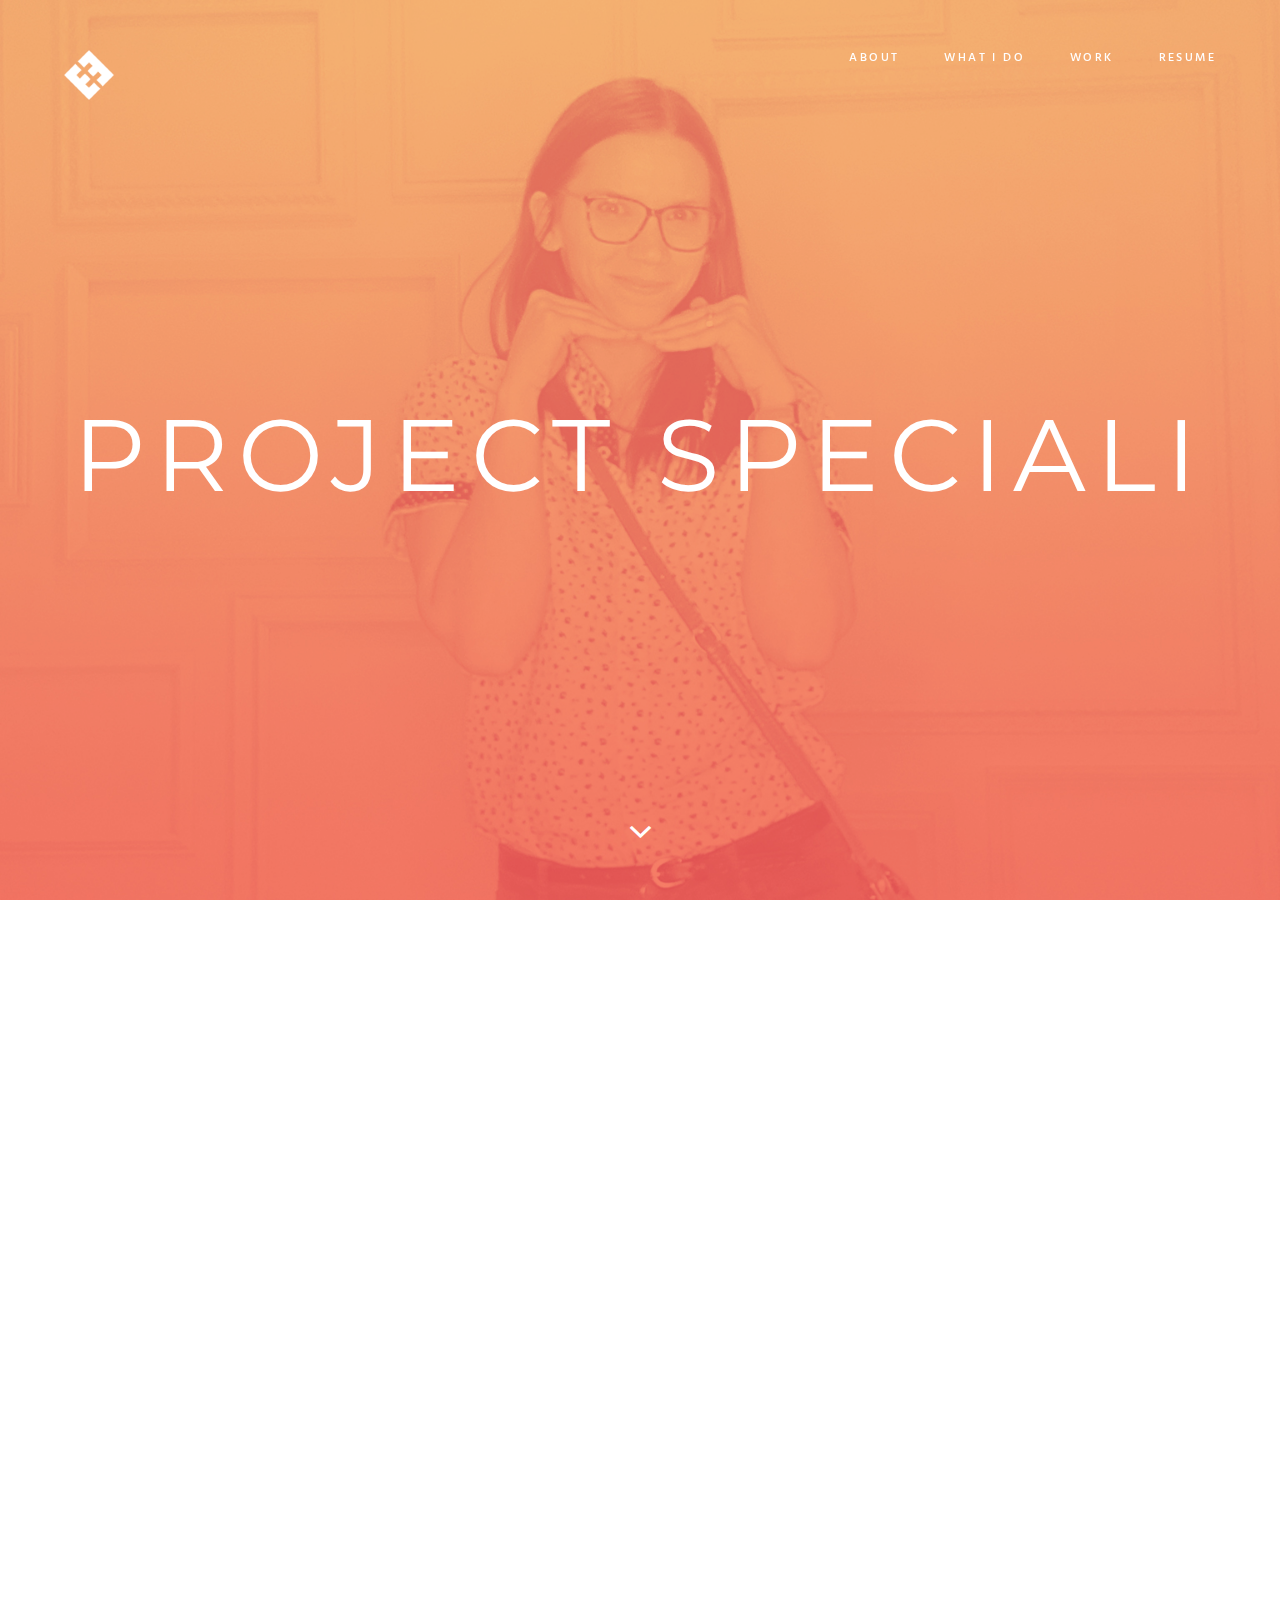
==== index.html @ fb27179a "Adds alt text to graphics" ====
<!DOCTYPE html>
<html lang="en">
  <head>
    <!-- Basic -->
    <meta http-equiv="Content-Type" content="text/html; charset=utf-8" />
    <title>Em Poertner</title>
    <meta name="description" content="" />
    <meta name="keywords" content="" />

    <!-- Mobile Specific Metas -->
    <meta name="viewport" content="width=device-width, initial-scale=1, maximum-scale=1, user-scalable=no" />

    <!-- Load Fonts -->
    <link href="https://fonts.googleapis.com/css?family=Hind:300,400,500,600,700%7CMontserrat:400,700%7CEczar:400,500,600,700,800" rel="stylesheet" />
    <link href="https://fonts.googleapis.com/css2?family=Kaushan+Script&family=Open+Sans:wght@300;400;500;600;700;800&display=swap" rel="stylesheet" />

    <!-- CSS -->
    <link rel="stylesheet" href="css/basic.css" />
    <link rel="stylesheet" href="css/layout.css" />
    <link rel="stylesheet" href="css/blogs.css" />
    <link rel="stylesheet" href="css/ionicons.css" />
    <link rel="stylesheet" href="css/magnific-popup.css" />
    <link rel="stylesheet" href="css/animate.css" />

    <!--[if lt IE 9]>
      <script src="http://css3-mediaqueries-js.googlecode.com/svn/trunk/css3-mediaqueries.js"></script>
      <script src="http://html5shim.googlecode.com/svn/trunk/html5.js"></script>
    <![endif]-->

    <!-- Favicon -->
    <link rel="shortcut icon" href="images/favicons/favicon.ico" />
  </head>

  <body>
    <!-- Page -->
    <div class="page">
      <!-- Preloader -->
      <div class="preloader">
        <div class="centrize full-width">
          <div class="vertical-center">
            <div class="spinner">
              <div class="double-bounce1"></div>
              <div class="double-bounce2"></div>
            </div>
          </div>
        </div>
      </div>

      <header class="header">
        <div class="fw">
          <div class="logo">
            <a href="#">
              <img id="emily-logo" class="em-logo" src="images/em_logo.png" alt="Em Poertner logo" />
            </a>
          </div>
          <a href="#" class="menu-btn"><span></span></a>
          <div class="top-menu">
            <ul>
              <li><a href="#about-section">About</a></li>
              <li><a href="#services-section">What I Do</a></li>
              <li><a href="#works-section">Work</a></li>
              <li><a href="#resume-section">Resume</a></li>
              <!-- <li><a href="#contact-section">Contact</a></li> -->
            </ul>
            <a href="#" class="close"></a>
          </div>
        </div>
      </header>

      <!-- Container -->
      <div class="container">
        <!-- Section Started -->
        <div class="section started">
          <div class="slide" style="background-image: url(images/topper2.jpg)"></div>
          <div class="centrize full-width">
            <div class="vertical-center">
              <div class="st-title align-center">
                <div class="typing-title">
                  <p>Project Specialist</p>
                  <p>Designer</p>
                  <p>Writer</p>
                  <p>Social Media</p>
                  <p>Analytics</p>
                  <p>Editor</p>
                </div>
                <span class="typed-title"></span>
              </div>
            </div>
          </div>
          <a href="#" class="mouse-btn"><i class="icon ion ion-chevron-down"></i></a>
        </div>

        <!-- Section About -->
        <div class="section about align-left" id="about-section">
          <div class="fw">
            <div class="text-box">
              <h1 class="animated">
                I'm Em Poertner — 
                <br />
                designer, writer and editor
                <br />
                from Roanoke, Virginia.
              </h1>
              <p class="animated">I’ve always struggled to write ‘about’ sections for myself because I fluctuate between being a closed book and an oversharer. Plus I’m never quite sure what people actually want to glean from these things.</p>
              <p class="animated">I live and work in Roanoke, Virginia - a place I picked because of childhood ties and because it’s absolutely beautiful 365 days a year (also there’s a ton of great craft beer.)</p>
              <p class="animated">I started my career working for the Louisville Design Center. In my time there I designed print newspaper sections for sites as small as the Fremont (Ohio) News-Messenger to as large as the Detroit Free Press. It was in Louisville that I ran my favorite 5K - the Hungry Turkey Run - a Thanksgiving 5K where at the end runners were given giant cinnamon rolls (I believe they now give out giant donuts, which is equally as amazing.)</p>
              <p class="animated">Since January 2022, I’ve worked for the USA Today Network - Tennessee as a sports planning editor and project specialist. I do a little bit of everything including managing project timelines, planning sports sections, writing newsletters and designing visuals.</p>
              <p class="animated">I treasure my free time because I have so much I like to do in my time off. I play Ultimate, run, hike, read, write, draw, garden, craft, do DIYs, and watch football in the fall (Packers fan - no, I’m not upset about him going to the Jets.)</p>
            </div>
            <div class="bts">
              <a href="#resume-section" class="btn extra animated">Jump to Resume</a>
            </div>
          </div>
        </div>

        <!-- Section Services -->
        <div class="section services gray align-left" id="services-section">
          <div class="fw">
            <div class="titles animated">
              <div class="title">What I Do</div>
            </div>
            <div class="row">
              <div class="col col-m-12 col-t-6 col-d-4">
                <div class="service-item animated">
                  <div class="circle"><i class="icon ion ion-ios-calendar-outline"></i></div>
                  <div class="name">Project Specialist</div>
                  <p>Experienced in planning, executing and overseeing sports content for the USA Today Network - Tennessee, using analytics to optimize strategies and grow subscriptions.</p>
                </div>
              </div>
              <div class="col col-m-12 col-t-6 col-d-4">
                <div class="service-item animated">
                  <div class="circle"><i class="icon ion ion-ios-color-wand-outline"></i></div>
                  <div class="name">Designer</div>
                  <p>Talented in creating visually captivating daily sports sections and special projects for publications like The Tennessean and Knoxville News Sentinel, with experience in both print and digital formats.</p>
                </div>
              </div>
              <div class="col col-m-12 col-t-6 col-d-4">
                <div class="service-item animated">
                  <div class="circle"><i class="icon ion ion-ios-at-outline"></i></div>
                  <div class="name">Social Media</div>
                  <p>Skilled in producing engaging social media content that showcases long-term projects as well as capitalizing on live event coverage, contributing to audience engagement.</p>
                </div>
              </div>
              <div class="col col-m-12 col-t-6 col-d-4">
                <div class="service-item animated">
                  <div class="circle"><i class="icon ion ion-ios-analytics-outline"></i></div>
                  <div class="name">Analytics</div>
                  <p>Utilizes audience analytics to adjust digital strategies in real-time, inform decision-making and playing a key role in growing audience for the USA Today Network's sports platforms.</p>
                </div>
              </div>
              <div class="col col-m-12 col-t-6 col-d-4">
                <div class="service-item animated">
                  <div class="circle"><i class="icon ion ion-ios-compose-outline"></i></div>
                  <div class="name">Writer</div>
                  <p>Excels in crafting short-form content from social media posts to newsletters to promote projects and drive audience engagement.</p>
                </div>
              </div>
              <div class="col col-m-12 col-t-6 col-d-4">
                <div class="service-item animated">
                  <div class="circle"><i class="icon ion ion-ios-redo-outline"></i></div>
                  <div class="name">Editor</div>
                  <p>Responsible for refining and managing sports content in print and online for multiple publications within the USA Today Network as well as curating email newsletters for different target audiences.</p>
                </div>
              </div>
            </div>
          </div>
        </div>

        <!-- Portfolio -->
        <div class="section works align-left" id="works-section">
          <div class="fw">
            <div class="titles animated">
              <div class="title">Recent Works</div>
            </div>
            <div class="filters animated">
              <div class="f_btn active">
                <label>
                  <input type="radio" name="fl_radio" value="box-item" />
                  All
                </label>
              </div>
              <div class="f_btn">
                <label>
                  <input type="radio" name="fl_radio" value="f-print" />
                  Print
                </label>
              </div>
              <div class="f_btn">
                <label>
                  <input type="radio" name="fl_radio" value="f-digital" />
                  Digital
                </label>
              </div>
              <div class="f_btn">
                <label>
                  <input type="radio" name="fl_radio" value="f-social" />
                  Social Media
                </label>
              </div>
              <div class="f_btn">
                <label>
                  <input type="radio" name="fl_radio" value="f-marketing" />
                  Marketing
                </label>
              </div>
            </div>
            <div class="row box-items">
              <div class="col col-m-12 col-t-6 col-d-6 box-item f-print">
                <div class="item animated">
                  <div class="desc">
                    <div class="image">
                      <a href="#popup-0" class="has-popup"><img src="images/pages/cin_playball.jpg" alt="Cover of the Cincinnati Enquirer for Opening Day for the Reds in 2018" /></a>
                    </div>
                    <div class="category">Print</div>
                    <div class="name">
                      <a href="#popup-0" class="has-popup">Reds Opening Day</a>
                    </div>
                  </div>
                </div>
                <div id="popup-0" class="popup-box mfp-fade mfp-hide">
                  <div class="content">
                    <div class="image">
                      <img src="images/pages/cin_playball.jpg" alt="Cover of the Cincinnati Enquirer for Opening Day for the Reds in 2018" />
                    </div>
                    <div class="desc">
                      <div class="category">Print</div>
                      <h4>Reds Opening Day</h4>
                    </div>
                  </div>
                </div>
              </div>
              <div class="col col-m-12 col-t-6 col-d-6 box-item f-digital">
                <div class="item animated">
                  <div class="desc">
                    <div class="image">
                      <a href="#popup-1" class="has-popup"><img src="images/works/indepth_alldecade.jpg" alt="Screenshot of the top of an article online in The Tennessean" /></a>
                    </div>
                    <div class="category">Digital</div>
                    <div class="name">
                      <a href="#popup-1" class="has-popup">All-Decade Football Teams</a>
                    </div>
                  </div>
                </div>
                <div id="popup-1" class="popup-box mfp-fade mfp-hide">
                  <div class="content">
                    <div class="image">
                      <img src="images/works/indepth_alldecade.jpg" alt="Screenshot of the top of an article online in The Tennessean" />
                    </div>
                    <div class="desc">
                      <div class="category">Digital</div>
                      <h4>All-Decade Football Team</h4>
                      <p>In the spring of 2023, The Tennessean released its All-Decade Football Teams. I designed the illustrations and digital presentation for the stories as well as coordinated story rollout and digital promotion.</p>
                      <a href="https://www.tennessean.com/in-depth/sports/high-school/2023/03/20/best-nashville-high-school-football-players-all-decade-teams/69889223007/" class="btn">View Project</a>
                    </div>
                  </div>
                </div>
              </div>
              <div class="col col-m-12 col-t-6 col-d-6 box-item f-social">
                <div class="item animated">
                  <div class="desc">
                    <div class="image">
                      <a href="#popup-2" class="has-popup"><img src="images/works/dandy_dozen.png" alt="Illustration with high school football player" /></a>
                    </div>
                    <div class="category">Social Media</div>
                    <div class="name">
                      <a href="#popup-2" class="has-popup">2023 Dandy Dozen</a>
                    </div>
                  </div>
                </div>
                <div id="popup-2" class="popup-box mfp-fade mfp-hide">
                  <div class="content">
                    <div class="image">
                      <img src="images/works/dandy_dozen.png" alt="Illustration with high school football player" />
                    </div>
                    <div class="desc">
                      <div class="category">Social Media</div>
                      <h4>2023 Dandy Dozen</h4>
                      <p>I designed the social cards and wrote the Instagram posts promoting The Tennessean's annual Dandy Dozen, a ranking of the area's top recruits.</p>
                      <a href="https://www.instagram.com/p/CvVmWT2s3My/" class="btn">View Project</a>
                    </div>
                  </div>
                </div>
              </div>
              <div class="col col-m-12 col-t-6 col-d-6 box-item f-marketing">
                <div class="item animated">
                  <div class="desc">
                    <div class="image">
                      <a href="#popup-3" class="has-popup"><img src="images/marketing/program photo.jpg" alt="Photo of Butterfly Ball program" /></a>
                    </div>
                    <div class="category">Marketing</div>
                    <div class="name">
                      <a href="#popup-3" class="has-popup">Butterfly Ball</a>
                    </div>
                  </div>
                </div>
                <div id="popup-3" class="popup-box mfp-fade mfp-hide">
                  <div class="content">
                    <div class="image">
                      <img src="images/marketing/program photo.jpg" alt="Photo of Butterfly Ball program" />
                      <img src="images/marketing/program photo 2.jpg" alt="Photo of the inside of the Butterfly Ball program" />
                    </div>
                    <div class="desc">
                      <div class="category">Marketing</div>
                      <h4>Butterfly Ball</h4>
                      <p>After starting as a volunteer in the Woodland Gardens at Creasey Mahan Nature Preserve, I joined the team as a freelance designer and marketer. From 2019-2022 I designed the program for its annual fundraising gala.</p>
                    </div>
                  </div>
                </div>
              </div>
              <div class="col col-m-12 col-t-6 col-d-6 box-item f-print">
                <div class="item animated">
                  <div class="desc">
                    <div class="image">
                      <a href="#popup-4" class="has-popup"><img src="images/pages/cin_opoid.jpg" alt="Cover of the Cincinnati Enquirer about the opioid crisis" /></a>
                    </div>
                    <div class="category">Print</div>
                    <div class="name">
                      <a href="#popup-4" class="has-popup">Fighting the Opioid Crisis</a>
                    </div>
                  </div>
                </div>
                <div id="popup-4" class="popup-box mfp-fade mfp-hide">
                  <div class="content">
                    <div class="image">
                      <img src="images/pages/cin_opoid.jpg" alt="Cover of the Cincinnati Enquirer about the opioid crisis" />
                    </div>
                    <div class="desc">
                      <div class="category">Print</div>
                      <h4>Fighting the Opioid Crisis</h4>
                    </div>
                  </div>
                </div>
              </div>
              <div class="col col-m-12 col-t-6 col-d-6 box-item f-digital">
                <div class="item animated">
                  <div class="desc">
                    <div class="image">
                      <a href="#popup-5" class="has-popup"><img src="images/works/indepth_snake.jpg" alt="Screenshot of an online article about Missouri State baseball" /></a>
                    </div>
                    <div class="category">Digital</div>
                    <div class="name">
                      <a href="#popup-5" class="has-popup">Year of the Snake</a>
                    </div>
                  </div>
                </div>
                <div id="popup-5" class="popup-box mfp-fade mfp-hide">
                  <div class="content">
                    <div class="image">
                      <img src="images/works/indepth_snake.jpg" alt="Screenshot of an online article about Missouri State baseball" />
                    </div>
                    <div class="desc">
                      <div class="category">Digital</div>
                      <h4>Year of the Snake</h4>
                      <p>During the summer of 2020, when the College World Series would normally have been played, The News Leader relived Missouri State's 2003 run in the CWS.</p>
                      <a href="https://www.news-leader.com/in-depth/sports/college/msu/2020/06/09/missouri-state-baseball-ncaa-2003-start-college-world-series-run/3041549001/" class="btn">View Project</a>
                    </div>
                  </div>
                </div>
              </div>
              <div class="col col-m-12 col-t-6 col-d-6 box-item f-social">
                <div class="item animated">
                  <div class="desc">
                    <div class="image">
                      <a href="#popup-6" class="has-popup"><img src="images/works/ncca_tournament.png" alt="Design for Tennessee men's basketball Selection Sunday announcement" /></a>
                    </div>
                    <div class="category">Social Media</div>
                    <div class="name">
                      <a href="#popup-6" class="has-popup">NCAA Tournament</a>
                    </div>
                  </div>
                </div>
                <div id="popup-6" class="popup-box mfp-fade mfp-hide">
                  <div class="content">
                    <div class="image">
                      <img src="images/works/ncca_tournament.png" alt="Design for Tennessee men's basketball Selection Sunday announcement" />
                    </div>
                    <div class="desc">
                      <div class="category">Social Media</div>
                      <h4>NCAA Tournament</h4>
                      <p>Before Selection Sunday, I prepared social cards for all of the men's and women's college basketball teams that the USA Today Network South Region covers. This allowed me and my teammates to quickly update the seeds and post to Instagram, Facebook and Twitter to help generate buzz around one of the highest traffic-diving events of the year.</p>
                      <a href="https://www.instagram.com/p/CptRN6jNUL1/" class="btn">View Project</a>
                    </div>
                  </div>
                </div>
              </div>
              <div class="col col-m-12 col-t-6 col-d-6 box-item f-marketing">
                <div class="item animated">
                  <div class="desc">
                    <div class="image">
                      <a href="#popup-7" class="has-popup"><img src="images\marketing\Garden flyer 0001.jpg" alt="Flyer advertizing garden series" /></a>
                    </div>
                    <div class="category">Marketing</div>
                    <div class="name">
                      <a href="#popup-7" class="has-popup">Creasey Mahan Garden Series</a>
                    </div>
                  </div>
                </div>
                <div id="popup-7" class="popup-box mfp-fade mfp-hide">
                  <div class="content">
                    <div class="image">
                      <img src="images\marketing\Garden flyer 0001.jpg" alt="Flyer advertizing garden series" />
                    </div>
                    <div class="desc">
                      <div class="category">Marketing</div>
                      <h4>Creasey Mahan Garden Series</h4>
                      <p>After starting as a volunteer in the Woodland Gardens at Creasey Mahan Nature Preserve, I joined the team as a freelance designer and marketer. Here is a flyer I created to promote its Garden Series.</p>
                    </div>
                  </div>
                </div>
              </div>
              <div class="col col-m-12 col-t-6 col-d-6 box-item f-print">
                <div class="item animated">
                  <div class="desc">
                    <div class="image">
                      <a href="#popup-8" class="has-popup"><img src="images/pages/bur_qb.jpg" alt="Burlington Free Press sports cover about high school quarterbacks" /></a>
                    </div>
                    <div class="category">Print</div>
                    <div class="name">
                      <a href="#popup-8" class="has-popup">Best Quarterbacks of the 2010s</a>
                    </div>
                  </div>
                </div>
                <div id="popup-8" class="popup-box mfp-fade mfp-hide">
                  <div class="content">
                    <div class="image">
                      <img src="images/pages/bur_qb.jpg" alt="Burlington Free Press sports cover about high school quarterbacks" />
                    </div>
                    <div class="desc">
                      <div class="category">Print</div>
                      <h4>Best Quarterbacks of the 2010s</h4>
                    </div>
                  </div>
                </div>
              </div>
              <div class="col col-m-12 col-t-6 col-d-6 box-item f-digital">
                <div class="item animated">
                  <div class="desc">
                    <div class="image">
                      <a href="#popup-9" class="has-popup"><img src="images/works/indepth_gnash.jpg" alt="Screenshot of online artice from The Tennessean about Gnash" /></a>
                    </div>
                    <div class="category">Digital</div>
                    <div class="name">
                      <a href="#popup-9" class="has-popup">Untold Stories of Gnash</a>
                    </div>
                  </div>
                </div>
                <div id="popup-9" class="popup-box mfp-fade mfp-hide">
                  <div class="content">
                    <div class="image">
                      <img src="images/works/indepth_gnash.jpg" alt="Screenshot of online artice from The Tennessean about Gnash" />
                    </div>
                    <div class="desc">
                      <div class="category">Digital</div>
                      <h4>Untold Stories of Gnash</h4>
                      <p>After reporter Paul Skrbina followed the Predators' mascot Gnash around for a day, I designed the digital presentation for the story on The Tennessean's website as well as created social assets for the story's promotion. The story was released as the Predators were fighting to stay in playoff contention and will be used as an evergreen story to repromote annually ahead of the season.</p>
                      <a href="https://www.tennessean.com/in-depth/sports/nhl/predators/2023/04/10/gnash-nashville-predators-mascot-nhl-real-name/69982884007/" class="btn">View Project</a>
                    </div>
                  </div>
                </div>
              </div>
              <div class="col col-m-12 col-t-6 col-d-6 box-item f-print">
                <div class="item animated">
                  <div class="desc">
                    <div class="image">
                      <a href="#popup-11" class="has-popup"><img src="images/pages/bur_legacy.jpg" alt="Burlington Free Press sports cover about local coach" /></a>
                    </div>
                    <div class="category">Print</div>
                    <div class="name">
                      <a href="#popup-11" class="has-popup">Inglese's Legacy</a>
                    </div>
                  </div>
                </div>
                <div id="popup-11" class="popup-box mfp-fade mfp-hide">
                  <div class="content">
                    <div class="image">
                      <img src="images/pages/bur_legacy.jpg" alt="Burlington Free Press sports cover about local coach" />
                    </div>
                    <div class="desc">
                      <div class="category">Print</div>
                      <h4>Inglese's Legacy</h4>
                    </div>
                  </div>
                </div>
              </div>
              <div class="col col-m-12 col-t-6 col-d-6 box-item f-print">
                <div class="item animated">
                  <div class="desc">
                    <div class="image">
                      <a href="#popup-12" class="has-popup"><img src="images/pages/ith_measure.jpg" alt="Ithica cover about teachers' pensions" /></a>
                    </div>
                    <div class="category">Print</div>
                    <div class="name">
                      <a href="#popup-12" class="has-popup">How Pensions Measure Up</a>
                    </div>
                  </div>
                </div>
                <div id="popup-12" class="popup-box mfp-fade mfp-hide">
                  <div class="content">
                    <div class="image">
                      <img src="images/pages/ith_measure.jpg" alt="Ithica cover about teachers' pensions" />
                    </div>
                    <div class="desc">
                      <div class="category">Print</div>
                      <h4>How Pensions Measure Up</h4>
                    </div>
                  </div>
                </div>
              </div>
              <div class="col col-m-12 col-t-6 col-d-6 box-item f-marketing">
                <div class="item animated">
                  <div class="desc">
                    <div class="image">
                      <a href="#popup-13" class="has-popup"><img src="images/marketing/Silent Auction.JPG" alt="People look at silent auction packages" /></a>
                    </div>
                    <div class="category">Marketing</div>
                    <div class="name">
                      <a href="#popup-13" class="has-popup">Butterfly Ball Silent Auction</a>
                    </div>
                  </div>
                </div>
                <div id="popup-13" class="popup-box mfp-fade mfp-hide">
                  <div class="content">
                    <div class="image">
                      <img src="images/marketing/Silent Auction.JPG" alt="People look at silent auction packages" />
                    </div>
                    <div class="desc">
                      <div class="category">Marketing</div>
                      <h4>Butterfly Ball Silent Auction</h4>
                      <p>As a freelance designer and marketer for Creasey Mahan, I designed most of the signs displayed at the Butterfly Ball including all of the package posters for the silent auction.</p>
                    </div>
                  </div>
                </div>
              </div>
              <div class="col col-m-12 col-t-6 col-d-6 box-item f-print">
                <div class="item animated">
                  <div class="desc">
                    <div class="image">
                      <a href="#popup-14" class="has-popup"><img src="images/pages/tus_gameday.jpg" alt="Tuscaloosa News cover for Alabama football GameDay" /></a>
                    </div>
                    <div class="category">Print</div>
                    <div class="name">
                      <a href="#popup-14" class="has-popup">Alabama GameDay</a>
                    </div>
                  </div>
                </div>
                <div id="popup-14" class="popup-box mfp-fade mfp-hide">
                  <div class="content">
                    <div class="image">
                      <img src="images/pages/tus_gameday.jpg" alt="Tuscaloosa News cover for Alabama football GameDay" />
                    </div>
                    <div class="desc">
                      <div class="category">Print</div>
                      <h4>Alabama GameDay</h4>
                      <p>During the 2020 season, I designed the Tuscaloosa News' GameDay section previewing each of Alabama's football games.</p>
                    </div>
                  </div>
                </div>
              </div>
              <div class="col col-m-12 col-t-6 col-d-6 box-item f-print">
                <div class="item animated">
                  <div class="desc">
                    <div class="image">
                      <a href="#popup-15" class="has-popup"><img src="images/pages/gre_clemson.jpg" alt="Greenville News sports cover ahead of national championship game" /></a>
                    </div>
                    <div class="category">Print</div>
                    <div class="name">
                      <a href="#popup-15" class="has-popup">Two Tigers Enter</a>
                    </div>
                  </div>
                </div>
                <div id="popup-15" class="popup-box mfp-fade mfp-hide">
                  <div class="content">
                    <div class="image">
                      <img src="images/pages/gre_clemson.jpg" alt="Greenville News sports cover ahead of national championship game" />
                    </div>
                    <div class="desc">
                      <div class="category">Print</div>
                      <h4>Two Tigers Enter</h4>
                      <p>To this day, this remains one of my favorite pages (and headlines!) I've ever done. While this centerpiece was designed for The Greenville News, The Lafayette Daily Advertiser is also part of the USA Today Network and I designed the season recap section for the champion Tiger.</p>
                    </div>
                    <div class="image">
                      <img src="images/pages/LSU_cover.jpg" alt="Lafayette Daily Advertiser cover after LSU national championship win" />
                    </div>
                  </div>
                </div>
              </div>
              <div class="col col-m-12 col-t-6 col-d-6 box-item f-social">
                <div class="item animated">
                  <div class="desc">
                    <div class="image">
                      <a href="#popup-10" class="has-popup"><img src="images/works/draft.png" alt="Hendon Hooker draft announcement design for social media" /></a>
                    </div>
                    <div class="category">Social Media</div>
                    <div class="name">
                      <a href="#popup-10" class="has-popup">2023 NFL Draft</a>
                    </div>
                  </div>
                </div>
                <div id="popup-10" class="popup-box mfp-fade mfp-hide">
                  <div class="content">
                    <div class="image">
                      <img src="images/works/draft.png" alt="Hendon Hooker draft announcement design for social media" />
                    </div>
                    <div class="desc">
                      <div class="category">Social Media</div>
                      <h4>2023 NFL Draft</h4>
                      <p>Ahead of the 2023 NFL Draft I created social cards for all of the players that sites in the USA Today Network South Region covered who had a chance at being drafted. This made it easy for my teammates to update them the night of the draft and quickly share the images out on Instagram, Facebook and Twitter.</p>
                      <a href="https://www.instagram.com/p/Crmk6ttscaS/" class="btn">View Project</a>
                    </div>
                  </div>
                </div>
              </div>
              <div class="col col-m-12 col-t-6 col-d-6 box-item f-print">
                <div class="item animated">
                  <div class="desc">
                    <div class="image">
                      <a href="#popup-16" class="has-popup"><img src="images/pages/evc_baseball.jpg" alt="Evansville high school baseball graphic" /></a>
                    </div>
                    <div class="category">Print</div>
                    <div class="name">
                      <a href="#popup-16" class="has-popup">The State Capital of Baseball</a>
                    </div>
                  </div>
                </div>
                <div id="popup-16" class="popup-box mfp-fade mfp-hide">
                  <div class="content">
                    <div class="image">
                      <img src="images/pages/evc_baseball.jpg" alt="Evansville high school baseball graphic" />
                    </div>
                    <div class="desc">
                      <div class="category">Print</div>
                      <h4>The State Capital of Baseball</h4>
                    </div>
                  </div>
                </div>
              </div>
              <div class="col col-m-12 col-t-6 col-d-6 box-item f-print">
                <div class="item animated">
                  <div class="desc">
                    <div class="image">
                      <a href="#popup-17" class="has-popup"><img src="images/pages/cin_praying.jpg" alt="A photo page from the Cincinnati Enquirer" /></a>
                    </div>
                    <div class="category">Print</div>
                    <div class="name">
                      <a href="#popup-17" class="has-popup">Praying the Steps</a>
                    </div>
                  </div>
                </div>
                <div id="popup-17" class="popup-box mfp-fade mfp-hide">
                  <div class="content">
                    <div class="image">
                      <img src="images/pages/cin_praying.jpg" alt="A photo page from the Cincinnati Enquirer" />
                    </div>
                    <div class="desc">
                      <div class="category">Print</div>
                      <h4>Praying the Steps</h4>
                    </div>
                  </div>
                </div>
              </div>
              <div class="col col-m-12 col-t-6 col-d-6 box-item f-print">
                <div class="item animated">
                  <div class="desc">
                    <div class="image">
                      <a href="#popup-18" class="has-popup"><img src="images/pages/cinci_soccer.jpg" alt="Cover of the Cincinnati Enquirer's FC Cincinnati special section" /></a>
                    </div>
                    <div class="category">Print</div>
                    <div class="name">
                      <a href="#popup-18" class="has-popup">Welcome Home FC Cincinnati</a>
                    </div>
                  </div>
                </div>
                <div id="popup-18" class="popup-box mfp-fade mfp-hide">
                  <div class="content">
                    <div class="image">
                      <img src="images/pages/cinci_soccer.jpg" alt="Cover of the Cincinnati Enquirer's FC Cincinnati special section" />
                    </div>
                    <div class="desc">
                      <div class="category">Print</div>
                      <h4>Welcome Home FC Cincinnati</h4>
                    </div>
                  </div>
                </div>
              </div>
            </div>
            <!-- Hiding button for now -->
            <!-- <button class="work-button" type="button" href="#">See more work</button> -->
            <div class="clear"></div>
          </div>
        </div>

        <!-- Section Resume -->
        <div class="section resume gray align-left" id="resume-section">
          <div class="fw">
            <div class="titles animated">
              <div class="title">Resume</div>
            </div>

            <div class="job animated first">
              USA Today Network - Tennessee, Remote
              <em>— Sports Planning Editor & Project Specialist</em>
            </div>
            <div class="date animated">JAN 2022 - PRESENT</div>

            <p class="animated">At the core of my job, I collaborate with editors, reporters and the production team to build content plans for USA Today Network - Tennessee publications including The Nashville Tennessean and the Knoxville News Sentinel. I use audience analytics from Pars.ly and Google Analytics to inform our digital strategy and grow subscriptions. I also curate, edit and help write newsletters for different target audiences including Nashville’s Daily Briefing.</p>
            <p class="animated">For our enterprise work, I manage project timelines and develop compelling visuals for on-platform and off-platform promotion.</p>
            <div class="job animated">
              USA Today Network Design Center, Remote
              <em>— Team Leader</em>
            </div>
            <div class="date animated">APRIL 2021 - JAN 2022</div>
            <p class="animated">As a team leader, I assisted in managing the production of daily print sports sections for the USA Today Network's Midwest and Ohio regions. I mentored designers and assisted with training, scheduling staff and employee relations. I also designed and page edited daily print sports sections and special projects.</p>
            <p class="animated">During my time with the studio, including my time as a designer, I was part of the Diversity Steering Committee. As part of the group, I helped influence department policies around how we represent diverse communities in the newspaper. I designed, edited and helped write the intradepartmental newsletter our team created.</p>
            <div class="job animated">
              Louisville Design Studio/USA Today Network Design Center, Louisville, KY
              <em>— Designer & Page Editor</em>
            </div>
            <div class="date animated">SEPT 2016 - APRIL 2021</div>
            <p class="animated">I was hired by the Louisville Design Studio after graduating from Roanoke College in 2016. I designed and page edited daily news and sports sections for USA Today Network publications including the Louisville Courier Journal and Cincinnati Enquirer. Football season was always our busiest time. I worked on a variety of special sections including the 2020 Alabama Gameday wraps (for the Tuscaloosa News), the 2019 Clemson Gameday section (for the Greenville News) and high school football preview sections galore.</p>
            <div class="job animated">
              Creasey Mahan Nature Preserve, Goshen, KY
              <em>— Freelancer</em>
            </div>
            <div class="date animated">MARCH 2019 - APRIL 2022</div>
            <p class="animated">I started volunteering at Creasey Mahan in its woodland gardens in 2018 and was brought on as a freelancer in 2019 to help with the Butterfly Ball, an annual fundraising gala. I designed the program for the gala and many other posters and printed material for the events at the preserve from 2019-2022.</p>
            <p class="animated">In 2020, a lot of my efforts for Creasey Mahan switched to social media promotion. I created posts that highlighted the trails and wildlife at the preserve since in-person educational events were cancelled.</p>
          </div>
        </div>
      </div>

      <!-- Blog -->
      <!-- <div class="section works align-left gray" id="blog-section">
          <div class="fw">
            <div class="titles animated">
              <div class="title">Latest Blogs</div>
            </div>
            <div class="row blog-items">
              <div class="col col-m-12 col-t-4 col-d-4">
                <div class="blog-item animated">
                  <div class="image">
                    <a href="blog-inner.html"><img src="images/blog/blog1.png" alt="" /></a>
                  </div>
                  <a href="blog-inner.html" class="name">By spite about do of do allow blush</a>
                  <p>Quick six blind smart out burst. Perfectly on furniture dejection determine my depending an to. Add short water court fat.</p>
                  <div class="date">Larry Stark - 7 September 2016</div>
                </div>
              </div>
              <div class="col col-m-12 col-t-4 col-d-4">
                <div class="blog-item animated">
                  <div class="image">
                    <a href="blog-inner.html"><img src="images/blog/blog2.png" alt="" /></a>
                  </div>
                  <a href="blog-inner.html" class="name">Two Before Arrow Not Relied</a>
                  <p>Quick six blind smart out burst. Perfectly on furniture dejection determine my depending an to. Add short water court fat.</p>
                  <div class="date">Larry Stark - 7 September 2016</div>
                </div>
              </div>
              <div class="col col-m-12 col-t-4 col-d-4">
                <div class="blog-item animated">
                  <div class="image">
                    <a href="blog-inner.html"><img src="images/blog/blog3.png" alt="" /></a>
                  </div>
                  <a href="blog-inner.html" class="name">By spite about do of do allow blush</a>
                  <p>Quick six blind smart out burst. Perfectly on furniture dejection determine my depending an to. Add short water court fat.</p>
                  <div class="date">Larry Stark - 7 September 2016</div>
                </div>
              </div>
            </div>
            <div class="clear"></div>
          </div>
        </div> -->

      <!-- Section Contacts -->
      <!-- <div class="section contacts align-left" id="contact-section">
        <div class="fw">
          <div class="titles animated">
            <div class="title">Contact Me</div>
          </div>
          <div class="contact-form">
            <form id="cform" method="post">
              <div class="row">
                <div class="col col-m-12 col-t-6 col-d-6 animated">
                  <div class="value">
                    <input type="text" name="name" placeholder="Name *" />
                  </div>
                </div>
                <div class="col col-m-12 col-t-6 col-d-6 animated">
                  <div class="value">
                    <input type="tel" name="tel" placeholder="Phone *" />
                  </div>
                </div>
                <div class="col col-m-12 col-t-6 col-d-6 animated">
                  <div class="value">
                    <input type="text" name="email" placeholder="Email *" />
                  </div>
                </div>
                <div class="col col-m-12 col-t-6 col-d-6 animated">
                  <div class="value">
                    <input type="text" name="subject" placeholder="Subject *" />
                  </div>
                </div>
                <div class="col col-m-12 col-t-12 col-d-12 animated">
                  <div class="value">
                    <textarea name="message" placeholder="Message"></textarea>
                  </div>
                </div>
                <div class="col col-m-12 col-t-12 col-d-12 animated">
                  <a href="#" class="btn" onclick="$('#cform').submit(); return false;">Send Message</a>
                </div>
              </div>
            </form>
            <div class="alert-success">
              <p>Thanks, your message is sent successfully. We will contact you shortly!</p>
            </div>
          </div>
        </div>
      </div> -->

      <!-- Footer -->
      <footer class="align-center">
        <div class="copy animated">All rights reserved</div>
        <div class="st-soc animated">
          <a target="blank" href="https://twitter.com/espoertner"><i class="icon ion ion-social-twitter"></i></a>
          <a target="blank" href="https://www.linkedin.com/in/espoertner/"><i class="icon ion ion-social-linkedin"></i></a>
        </div>
      </footer>
    </div>

    <!-- jQuery Scripts -->
    <script src="js/jquery.min.js"></script>
    <script src="js/jquery.validate.js"></script>
    <script src="js/masonry.pkgd.js"></script>
    <script src="js/imagesloaded.pkgd.js"></script>
    <script src="js/masonry-filter.js"></script>
    <script src="js/magnific-popup.js"></script>
    <script src="js/scrollreveal.js"></script>
    <script src="js/jquery.mb.YTPlayer.js"></script>
    <script src="js/particles.js"></script>
    <script src="js/typed.js"></script>

    <!-- Main Scripts -->
    <script src="js/main.js"></script>
  </body>
</html>
---- css/basic.css ----
/**
*	Hendrie (HTML)
*	Copyright © Hendrie by beshleyua. All Rights Reserved.
**/

/* TABLE OF CONTENTS
	1. Basic
	2. Container
	3. Columns
	4. Typography
	5. Links
	6. Buttons
	7. Preloader
	8. Forms
	9. Lists
	10. Code
	11. Tables
	12. Alignment
	13. Text Formating
	14. Blockquote
	15. Animations
*/

/* 1. Basic */
html {
  margin-right: 0 !important;
}

body {
  margin: 0;
  padding: 0;
  border: none;
  font-family: 'Hind', helvetica;
  font-size: 20px;
  color: #898989;
  background: #ffffff;
  line-height: 20px;
  letter-spacing: 0em;
  font-weight: 300;
}

.page {
  position: relative;
  overflow: hidden;
}

* {
  box-sizing: border-box;
  -webkit-box-sizing: border-box;
}

.clear {
  clear: both;
}

/* 2. Container */
.container {
  position: relative;
}

.fw {
  margin: 0 auto;
  position: relative;
  max-width: 1020px;
}

@media (max-width: 1079px) {
  .fw {
    padding: 0 5%;
    max-width: 100%;
  }
}

/* 3. Columns */
.row {
  margin: 0 -25px;
  padding: 0 0 50px 0;
  position: relative;
}

.row:last-child {
  padding: 0;
}

.row .col {
  padding: 0 25px;
}

@media (min-width: 1080px) {
  .row .col.col-d-12,
  .row .col.col-d-11,
  .row .col.col-d-10,
  .row .col.col-d-9,
  .row .col.col-d-8,
  .row .col.col-d-7,
  .row .col.col-d-6,
  .row .col.col-d-5,
  .row .col.col-d-4,
  .row .col.col-d-3,
  .row .col.col-d-2,
  .row .col.col-d-1 {
    float: left;
  }

  .row .col.col-d-12 {
    width: 99.996%;
  }

  .row .col.col-d-11 {
    width: 91.663%;
  }

  .row .col.col-d-10 {
    width: 83.333%;
  }

  .row .col.col-d-9 {
    width: 74.997%;
  }

  .row .col.col-d-8 {
    width: 66.664%;
  }

  .row .col.col-d-7 {
    width: 58.331%;
  }

  .row .col.col-d-6 {
    width: 49.998%;
  }

  .row .col.col-d-5 {
    width: 41.665%;
  }

  .row .col.col-d-4 {
    width: 33.332%;
  }

  .row .col.col-d-3 {
    width: 24.999%;
  }

  .row .col.col-d-2 {
    width: 16.666%;
  }

  .row .col.col-d-1 {
    width: 8.333%;
  }
}

@media (max-width: 1079px) {
  .row .col.col-t-12,
  .row .col.col-t-11,
  .row .col.col-t-10,
  .row .col.col-t-9,
  .row .col.col-t-8,
  .row .col.col-t-7,
  .row .col.col-t-6,
  .row .col.col-t-5,
  .row .col.col-t-4,
  .row .col.col-t-3,
  .row .col.col-t-2,
  .row .col.col-t-1 {
    float: left;
  }

  .row .col.col-t-12 {
    width: 99.996%;
  }

  .row .col.col-t-11 {
    width: 91.663%;
  }

  .row .col.col-t-10 {
    width: 83.333%;
  }

  .row .col.col-t-9 {
    width: 74.997%;
  }

  .row .col.col-t-8 {
    width: 66.664%;
  }

  .row .col.col-t-7 {
    width: 58.331%;
  }

  .row .col.col-t-6 {
    width: 49.998%;
  }

  .row .col.col-t-5 {
    width: 41.665%;
  }

  .row .col.col-t-4 {
    width: 33.332%;
  }

  .row .col.col-t-3 {
    width: 24.999%;
  }

  .row .col.col-t-2 {
    width: 16.666%;
  }

  .row .col.col-t-1 {
    width: 8.333%;
  }
}

@media (max-width: 720px) {
  .row .col.col-m-12,
  .row .col.col-m-11,
  .row .col.col-m-10,
  .row .col.col-m-9,
  .row .col.col-m-8,
  .row .col.col-m-7,
  .row .col.col-m-6,
  .row .col.col-m-5,
  .row .col.col-m-4,
  .row .col.col-m-3,
  .row .col.col-m-2,
  .row .col.col-m-1 {
    float: left;
  }

  .row .col.col-m-12 {
    width: 99.996%;
  }

  .row .col.col-m-11 {
    width: 91.663%;
  }

  .row .col.col-m-10 {
    width: 83.333%;
  }

  .row .col.col-m-9 {
    width: 74.997%;
  }

  .row .col.col-m-8 {
    width: 66.664%;
  }

  .row .col.col-m-7 {
    width: 58.331%;
  }

  .row .col.col-m-6 {
    width: 49.998%;
  }

  .row .col.col-m-5 {
    width: 41.665%;
  }

  .row .col.col-m-4 {
    width: 33.332%;
  }

  .row .col.col-m-3 {
    width: 24.999%;
  }

  .row .col.col-m-2 {
    width: 16.666%;
  }

  .row .col.col-m-1 {
    width: 8.333%;
  }
}

.row:after {
  content: '';
  display: block;
  clear: both;
}

/* 4. Typography */
h1,
h2,
h3,
h4,
h5,
h6 {
  margin: 28px 0;
  font-weight: 400;
  font-family: 'Eczar', helvetica;
  color: #292929;
}

@media (max-width: 1079px) {
  h1,
  h2,
  h3,
  h4,
  h5,
  h6 {
    margin: 0 0 28px 0;
  }
}

h1 {
  font-size: 52px;
  line-height: 64px;
}

@media (max-width: 1079px) {
  h1 {
    font-size: 28px;
    line-height: 40px;
  }
}

h2 {
  font-size: 46px;
  line-height: 58px;
}

@media (max-width: 1079px) {
  h2 {
    font-size: 30px;
    line-height: 38px;
  }
}

h3 {
  font-size: 40px;
  line-height: 52px;
}

@media (max-width: 1079px) {
  h3 {
    font-size: 26px;
    line-height: 33px;
  }
}

h4 {
  font-size: 34px;
  line-height: 46px;
}

@media (max-width: 1079px) {
  h4 {
    font-size: 26px;
    line-height: 34px;
  }
}

h5 {
  font-size: 28px;
  line-height: 40px;
}

@media (max-width: 1079px) {
  h5 {
    font-size: 20px;
    line-height: 28px;
  }
}

h6 {
  font-size: 22px;
  line-height: 34px;
}

@media (max-width: 1079px) {
  h6 {
    font-size: 14px;
    line-height: 22px;
  }
}

p {
  margin: 25px 0;
  padding: 0;
  font-size: 20px;
  color: #999999;
  line-height: 34px;
}

@media (max-width: 1079px) {
  p {
    font-size: 17px;
    line-height: 30px;
  }
}

strong {
  font-weight: 500;
  color: #292929;
}

/* 5. Links */
a {
  color: #292929;
  text-decoration: none;
  opacity: 1;
  outline: none;
}

a:hover {
  text-decoration: none;
}

/* 6. Buttons */
a.btn,
.btn {
  padding: 2px 0 0 0;
  display: inline-block;
  vertical-align: top;
  font-size: 12px;
  color: #292929;
  letter-spacing: 0.2em;
  font-weight: 500;
  line-height: 12px;
  text-transform: uppercase;
  cursor: pointer;
  box-shadow: inset 0 -6px 0 #fbd195;
  -moz-box-shadow: inset 0 -6px 0 #fbd195;
  -webkit-box-shadow: inset 0 -6px 0 #fbd195;
  -khtml-box-shadow: inset 0 -6px 0 #fbd195;
  transition: all 0.4s ease 0s;
  -moz-transition: all 0.4s ease 0s;
  -webkit-transition: all 0.4s ease 0s;
  -o-transition: all 0.4s ease 0s;
}

a.btn:hover,
.btn:hover {
  box-shadow: inset 0 -14px 0 #fbd195;
  -moz-box-shadow: inset 0 -14px 0 #fbd195;
  -webkit-box-shadow: inset 0 -14px 0 #fbd195;
  -khtml-box-shadow: inset 0 -14px 0 #fbd195;
}

/* 7. Preloader */
.preloader {
  position: fixed;
  top: 0;
  left: 0;
  width: 100%;
  height: 100%;
  text-align: center;
  background: #ffffff;
  z-index: 1000;
}

.preloader .spinner {
  width: 40px;
  height: 40px;
  display: inline-block;
  position: relative;
}

.preloader .spinner .double-bounce1,
.preloader .spinner .double-bounce2 {
  width: 100%;
  height: 100%;
  background: #fbd195;
  opacity: 0.8;
  position: absolute;
  top: 0;
  left: 0;
  -webkit-animation: sk-bounce 2s infinite ease-in-out;
  animation: sk-bounce 2s infinite ease-in-out;
  border-radius: 50%;
  -moz-border-radius: 50%;
  -webkit-border-radius: 50%;
  -khtml-border-radius: 50%;
}

.preloader .spinner .double-bounce2 {
  -webkit-animation-delay: -1s;
  animation-delay: -1s;
}

/* 8. Forms */
input,
textarea,
button {
  margin: 0 0 25px 0;
  padding: 0;
  display: block;
  width: 100%;
  height: 48px;
  font-size: 14px;
  color: #292929;
  letter-spacing: 0.03em;
  font-weight: 500;
  -webkit-appearance: none;
  -moz-appearance: none;
  resize: none;
  outline: 0;
  background: none;
  border: none;
  border-bottom: 1px solid rgba(0, 0, 0, 0.1);
  transition: all 0.4s ease 0s;
  -moz-transition: all 0.4s ease 0s;
  -webkit-transition: all 0.4s ease 0s;
  -o-transition: all 0.4s ease 0s;
}

input:focus,
textarea:focus,
button:focus {
  color: #292929;
  border-bottom: 1px solid #292929;
}

textarea {
  margin: 0 0 35px 0;
  padding: 20px 0;
  height: 120px;
}

button {
  width: auto;
  display: inline-block;
  vertical-align: top;
  border: none;
  cursor: pointer;
}

label,
legend {
  display: block;
  padding-bottom: 10px;
  font-family: 'Hind', helvetica;
  font-size: 20px;
}

fieldset {
  border-width: 0;
  padding: 0;
}

input[type='checkbox'],
input[type='radio'] {
  display: inline;
}

::-webkit-input-placeholder {
  color: #898989;
}

:-moz-placeholder {
  color: #898989;
}

::-moz-placeholder {
  color: #898989;
}

:-ms-input-placeholder {
  color: #898989;
}

input:focus::-webkit-input-placeholder,
textarea:focus::-webkit-input-placeholder {
  color: #292929;
}

input:focus:-moz-placeholder,
textarea:focus:-moz-placeholder {
  color: #292929;
}

input:focus::-moz-placeholder,
textarea:focus::-moz-placeholder {
  color: #292929;
}

input:focus:-ms-input-placeholder,
textarea:focus:-ms-input-placeholder {
  color: #292929;
}

label.error {
  display: none !important;
}

input.error::-moz-placeholder,
textarea.error::-moz-placeholder {
  color: red;
}

input.error:-moz-placeholder,
textarea.error:-moz-placeholder {
  color: red;
}

input.error:-ms-input-placeholder,
textarea.error:-ms-input-placeholder {
  color: red;
}

input.error::-webkit-input-placeholder,
textarea.error::-webkit-input-placeholder {
  color: red;
}

/* 9. Lists */
ol,
ul {
  list-style: none;
  margin-top: 0px;
  margin-bottom: 0px;
  padding-left: 0px;
}

ul ul,
ul ol,
ol ol,
ol ul {
  margin-bottom: 0px;
}

li {
  margin-bottom: 0px;
}

/* 10. Code */
code {
  background: #f9f9f9;
  font-size: 16px;
  font-family: 'Hind', helvetica;
  margin: 20px 0;
  padding: 10px 20px;
}

/* 11. Tables */
table {
  width: 100%;
  margin: 30px 0;
  padding: 0;
  border-collapse: collapse;
}

th {
  font-weight: 500;
  border: none;
  border-bottom: 1px solid #f9f9f9;
  color: #292929;
  padding: 12px 15px;
  text-align: left;
}

td {
  border: none;
  border-bottom: 1px solid #f9f9f9;
  padding: 12px 15px;
  text-align: left;
  color: #898989;
}

/* 12. Alignment */
.align-center {
  text-align: center !important;
}

.align-right {
  text-align: right !important;
}

.align-left {
  text-align: left !important;
}

.pull-right {
  float: right !important;
}

.pull-left {
  float: left !important;
}

.pull-none {
  float: none !important;
}

.full-width {
  max-width: 100% !important;
  width: 100% !important;
}

.full-max-width {
  max-width: 100% !important;
  width: auto !important;
}

.centrize {
  display: table !important;
  table-layout: fixed !important;
  height: 100% !important;
  position: relative !important;
}

.vertical-center {
  display: table-cell !important;
  vertical-align: middle !important;
}

/* 13. Text Formating */
.text-uppercase {
  text-transform: uppercase !important;
}

.text-lowercase {
  text-transform: lowercase !important;
}

.text-capitalize {
  text-transform: capitalize !important;
}

.text-regular {
  font-weight: 400 !important;
}

.text-bold {
  font-weight: 700 !important;
}

.text-italic {
  font-style: italic !important;
}

/* 14. Blockquote */
blockquote {
  font-family: 'Hind', helvetica;
}

/* 15. Animations */
/* Mouse Button */
@keyframes mouse-anim {
  0% {
    top: 0px;
  }

  50% {
    top: 10px;
  }

  100% {
    top: 0px;
  }
}
---- css/layout.css ----
/**
*	Hendrie (HTML)
*	Copyright © Hendrie by beshleyua. All Rights Reserved.
**/

/* TABLE OF CONTENTS
	1. Header
	2. Section
	3. Started
	4. About
	5. Services
	6. Portfolio
	7. Contacts
	8. Footer
	9. Popups
*/

/* 1. Header */
.em-logo {
  display: block;
  width: 10%;
  height: 10%;
  margin-left: 0;
  padding-left: 0;
}
.logo {
  padding-left: 0;
  margin-left: 0;
}

.header {
  padding: 50px 0;
  position: fixed;
  top: 0;
  left: 0;
  width: 100%;
  z-index: 20;
  opacity: 1;
  visibility: visible;
  transition: all 0.4s ease 0s;
  -moz-transition: all 0.4s ease 0s;
  -webkit-transition: all 0.4s ease 0s;
  -o-transition: all 0.4s ease 0s;
}

.header.filled {
  padding: 35px 0;
  background: #ffffff;
  opacity: 1;
  visibility: visible;
  box-shadow: 0 25px 50px rgba(0, 0, 0, 0.045);
  -moz-box-shadow: 0 25px 50px rgba(0, 0, 0, 0.045);
  -webkit-box-shadow: 0 25px 50px rgba(0, 0, 0, 0.045);
  -khtml-box-shadow: 0 25px 50px rgba(0, 0, 0, 0.045);
}

@media (max-width: 1079px) {
  .header.filled {
    padding: 30px 0;
  }
}

.header.filled .logo a {
  color: #292929;
}

.header.filled .menu-btn span {
  background: #292929;
}

.header.filled .menu-btn span:before,
.header.filled .menu-btn span:after {
  background: #292929;
}

.header.filled .top-menu ul li a {
  color: #292929;
}

@media (max-width: 1079px) {
  .header {
    padding: 30px 0;
  }
}

.header .fw {
  padding: 0 5%;
  max-width: 100%;
}

.header .logo {
  float: left;
  font-family: Arial, Helvetica, sans-serif;
  font-size: 34px;
  font-weight: 700;
}

/* .header .logo {
  transform: rotate(-45deg);
  -ms-transform: rotate(-45deg);
  -webkit-transform: rotate(-45deg);
  display: inline-block;
} */

.header .logo a {
  color: #ffffff;
}

.header .menu-btn {
  position: relative;
  float: right;
  display: none;
  width: 24px;
  height: 24px;
  transition: all 0.4s ease 0s;
  -moz-transition: all 0.4s ease 0s;
  -webkit-transition: all 0.4s ease 0s;
  -o-transition: all 0.4s ease 0s;
}

@media (max-width: 1079px) {
  .header .menu-btn {
    display: block;
  }
}

.header .menu-btn span {
  margin-top: -1px;
  position: absolute;
  top: 50%;
  left: 0;
  width: 100%;
  height: 2px;
  background: #ffffff;
  transition: all 0.4s ease 0s;
  -moz-transition: all 0.4s ease 0s;
  -webkit-transition: all 0.4s ease 0s;
  -o-transition: all 0.4s ease 0s;
}

.header .menu-btn span:before,
.header .menu-btn span:after {
  content: '';
  position: absolute;
  left: 0;
  top: -8px;
  width: 100%;
  height: 2px;
  background: #ffffff;
  transition: all 0.4s ease 0s;
  -moz-transition: all 0.4s ease 0s;
  -webkit-transition: all 0.4s ease 0s;
  -o-transition: all 0.4s ease 0s;
}

.header .menu-btn span:after {
  top: auto;
  bottom: -8px;
}

.header .menu-btn.active {
  margin-right: 225px;
}

.header .menu-btn.active span {
  background: none;
}

.header .menu-btn.active span:before {
  top: 0;
  transform: rotate(45deg);
  -webkit-transform: rotate(45deg);
  -moz-transform: rotate(45deg);
  -o-transform: rotate(45deg);
}

.header .menu-btn.active span:after {
  bottom: 0;
  transform: rotate(-45deg);
  -webkit-transform: rotate(-45deg);
  -moz-transform: rotate(-45deg);
  -o-transform: rotate(-45deg);
}

.header .top-menu {
  float: right;
  transition: all 0.4s ease 0s;
  -moz-transition: all 0.4s ease 0s;
  -webkit-transition: all 0.4s ease 0s;
  -o-transition: all 0.4s ease 0s;
}

.header .top-menu.active {
  right: 0;
}

.header .top-menu ul li {
  margin-left: 40px;
  display: inline-block;
  vertical-align: top;
}

.header .top-menu ul li a {
  padding: 2px 0 0 0;
  position: relative;
  display: block;
  font-size: 12px;
  color: #ffffff;
  letter-spacing: 0.2em;
  font-weight: 500;
  line-height: 12px;
  text-transform: uppercase;
  box-shadow: inset 0 0 0 #fbd195;
  -moz-box-shadow: inset 0 0 0 #fbd195;
  -webkit-box-shadow: inset 0 0 0 #fbd195;
  -khtml-box-shadow: inset 0 0 0 #fbd195;
  transition: all 0.4s ease 0s;
  -moz-transition: all 0.4s ease 0s;
  -webkit-transition: all 0.4s ease 0s;
  -o-transition: all 0.4s ease 0s;
}

.header .top-menu ul li:hover a,
.header .top-menu ul li.active a {
  box-shadow: inset 0 -6px 0 #fbd195;
  -moz-box-shadow: inset 0 -6px 0 #fbd195;
  -webkit-box-shadow: inset 0 -6px 0 #fbd195;
  -khtml-box-shadow: inset 0 -6px 0 #fbd195;
}

@media (max-width: 1079px) {
  .header .top-menu {
    padding: 50px 30px;
    position: fixed;
    top: 0;
    right: -230px;
    width: 230px;
    height: 100%;
    background: #ffffff;
  }

  .header .top-menu ul li {
    margin-left: 0;
    margin-bottom: 15px;
    display: block;
  }

  .header .top-menu ul li a {
    display: inline-block;
    color: #292929;
  }

  .header .top-menu .close {
    display: block;
  }
}

/* 2. Section */
.section {
  padding: 180px 0;
  position: relative;
}

@media (max-width: 1079px) {
  .section {
    padding: 120px 0;
  }
}

@media (max-width: 720px) {
  .section {
    padding: 90px 0;
  }
}

.section.gray {
  padding: 180px 0;
  background: #f9f9f9;
}

@media (max-width: 1079px) {
  .section.gray {
    padding: 120px 0;
  }
}

@media (max-width: 720px) {
  .section.gray {
    padding: 90px 0;
  }
}

.section .titles .title {
  margin: 0 0 30px 0;
  font-family: 'Eczar', helvetica;
  color: #292929;
  font-size: 34px;
  line-height: 44px;
  font-weight: 400;
}

@media (max-width: 1079px) {
  .section .titles .title {
    font-size: 28px;
  }
}

/* 3. Started */
.section.started {
  padding: 0;
  background: #ede574;
}

.section.started .slide {
  position: absolute;
  top: 0;
  left: 0;
  width: 100%;
  height: 100%;
  background-position: center center;
  background-repeat: no-repeat;
  background-size: cover;
}

.section.started .st-title,
.section.started .typed-title,
.section.started .typed-cursor {
  margin: 20px 0 10px 0;
  font-size: 7.91666667vw;
  font-family: 'Montserrat', helvetica;
  line-height: 7.91666667vw;
  color: #ffffff;
  font-weight: 400;
  letter-spacing: 0.1em;
  text-transform: uppercase;
  transition: all 0.4s ease 0s;
  -moz-transition: all 0.4s ease 0s;
  -webkit-transition: all 0.4s ease 0s;
  -o-transition: all 0.4s ease 0s;
}

@media (max-width: 720px) {
  .section.started .st-title,
  .section.started .typed-title,
  .section.started .typed-cursor {
    font-size: -1.08333333vw;
    font-weight: 700;
  }
}

.section.started .mouse-btn {
  margin-left: -10px;
  text-align: center;
  position: absolute;
  width: 20px;
  height: 40px;
  left: 50%;
  bottom: 40px;
}

.section.started .mouse-btn .icon {
  position: relative;
  top: 0px;
  font-size: 24px;
  color: #ffffff;
  animation: mouse-anim 1s ease-out 0s infinite;
}

/* 4. About */
.section.about .row {
  padding: 25px 0 55px 0;
}

@media (max-width: 1079px) {
  .section.about br {
    display: none;
  }
}

/* 5. Services */
.section.services {
  padding: 180px 0 150px 0;
}

@media (max-width: 1079px) {
  .section.services {
    padding: 120px 0 90px 0;
  }
}

@media (max-width: 720px) {
  .section.services {
    padding: 90px 0 60px 0;
  }
}

.section.services .service-item {
  margin-bottom: 30px;
}

.section.services .service-item .circle {
  height: 48px;
}

.section.services .service-item .circle .icon {
  font-size: 44px;
  line-height: 48px;
  color: #f97a7a;
}

.section.services .service-item .name {
  margin: 10px 0;
  position: relative;
  font-size: 14px;
  color: #292929;
  letter-spacing: 0.03em;
  font-weight: 500;
  text-transform: uppercase;
}

.section.services .service-item p {
  margin: 0;
  font-size: 14px;
  line-height: 24px;
}

@media (max-width: 720px) {
  .section.services .service-item {
    margin: 0 0 30px 0;
  }
}

/* 6. Portfolio */
.section.works {
  padding: 180px 0 110px 0;
}

@media (max-width: 1079px) {
  .section.works {
    padding: 120px 0 90px 0;
  }
}

@media (max-width: 720px) {
  .section.works {
    padding: 90px 0 60px 0;
  }
}

.section.works .filters {
  margin: 0 0 30px 0;
  font-size: 0;
}

.section.works .filters input {
  display: none;
}

.section.works .filters .f_btn {
  margin: 0 60px 0 0;
  position: relative;
  display: inline-block;
  vertical-align: top;
}

@media (max-width: 1079px) {
  .section.works .filters .f_btn {
    margin: 0 30px 0 0;
  }
}

@media (max-width: 480px) {
  .section.works .filters .f_btn {
    margin: 0 30px 15px 0;
  }
}

.section.works .filters .f_btn label {
  padding: 0;
  position: relative;
  display: block;
  font-size: 20px;
  color: #999999;
  line-height: 16px;
  cursor: pointer;
  z-index: 2;
}

@media (max-width: 1079px) {
  .section.works .filters .f_btn label {
    font-size: 15px;
    line-height: 12px;
  }
}

.section.works .filters .f_btn.active label {
  color: #292929;
  box-shadow: inset 0 -6px 0 #fbd195;
  -moz-box-shadow: inset 0 -6px 0 #fbd195;
  -webkit-box-shadow: inset 0 -6px 0 #fbd195;
  -khtml-box-shadow: inset 0 -6px 0 #fbd195;
}

.box-items {
  position: relative;
}

.box-items .box-item {
  margin: 0 0 70px 0;
  position: relative;
}

.box-items .box-item:hover .desc {
  transform: translateY(-10px);
  -webkit-transform: translateY(-10px);
  -moz-transform: translateY(-10px);
  -o-transform: translateY(-10px);
}

@media (max-width: 1079px) {
  .box-items .box-item {
    margin: 0 0 30px 0;
  }
}

.box-items .box-item.video .image a:before {
  content: '\f4cc';
  position: absolute;
  top: 16px;
  right: 22px;
  display: inline-block;
  font-family: 'Ionicons';
  speak: none;
  font-style: normal;
  font-weight: normal;
  font-variant: normal;
  text-transform: none;
  line-height: 1;
  -webkit-font-smoothing: antialiased;
  -moz-osx-font-smoothing: grayscale;
  font-size: 32px;
  color: #fff;
  z-index: 2;
}

.box-items .box-item .desc {
  transition: all 0.3s ease 0s;
  -moz-transition: all 0.3s ease 0s;
  -webkit-transition: all 0.3s ease 0s;
  -o-transition: all 0.3s ease 0s;
  transform: translateY(0px);
  -webkit-transform: translateY(0px);
  -moz-transform: translateY(0px);
  -o-transform: translateY(0px);
}

.box-items .box-item .image {
  position: relative;
}

.box-items .box-item .image a {
  position: relative;
  display: block;
  font-size: 0;
}

.box-items .box-item .image a img {
  position: relative;
  display: block;
  width: 100%;
  height: auto;
}

.box-items .box-item .category {
  margin: 20px 0 10px 0;
  display: inline-block;
  vertical-align: top;
  font-size: 14px;
  color: #898989;
  line-height: 12px;
  box-shadow: inset 0 -6px 0 #fbd195;
  -moz-box-shadow: inset 0 -6px 0 #fbd195;
  -webkit-box-shadow: inset 0 -6px 0 #fbd195;
  -khtml-box-shadow: inset 0 -6px 0 #fbd195;
}

@media (max-width: 1079px) {
  .box-items .box-item .category {
    font-size: 12px;
  }
}

.box-items .box-item .name {
  font-size: 28px;
  line-height: 1;
}

@media (max-width: 1079px) {
  .box-items .box-item .name {
    font-size: 22px;
    line-height: 30px;
  }
}

/* 7. Contacts */
.alert-success {
  display: none;
}

.alert-success p {
  margin: 60px 0 30px 0;
  font-size: 26px;
  color: #292929;
}

/* 8. Footer */
footer {
  padding: 120px 0;
}

@media (max-width: 720px) {
  footer {
    padding: 90px 0;
  }
}

footer .copy {
  font-size: 14px;
  color: #898989;
  letter-spacing: 0.03em;
  text-transform: uppercase;
}

footer .st-soc {
  position: relative;
  margin: 10px 0 0 0;
}

footer .st-soc a {
  margin: 0 6px;
  position: relative;
  display: inline-block;
  vertical-align: top;
  overflow: hidden;
  width: 36px;
  height: 36px;
  line-height: 36px;
  text-align: center;
  transition: all 0.4s ease 0s;
  -moz-transition: all 0.4s ease 0s;
  -webkit-transition: all 0.4s ease 0s;
  -o-transition: all 0.4s ease 0s;
  border-radius: 36px;
  -moz-border-radius: 36px;
  -webkit-border-radius: 36px;
  -khtml-border-radius: 36px;
}

footer .st-soc a .icon {
  font-size: 18px;
  color: #898989;
  transition: all 0.4s ease 0s;
  -moz-transition: all 0.4s ease 0s;
  -webkit-transition: all 0.4s ease 0s;
  -o-transition: all 0.4s ease 0s;
}

footer .st-soc a:hover .icon {
  color: #292929;
}

/* 9. Popups */
.popup-box {
  margin: 30px auto;
  padding: 10px;
  position: relative;
  width: 620px;
  background: #ffffff;
  border-radius: 10px;
  -moz-border-radius: 10px;
  -webkit-border-radius: 10px;
  -khtml-border-radius: 10px;
  box-shadow: 0 25px 50px rgba(0, 0, 0, 0.045);
  -moz-box-shadow: 0 25px 50px rgba(0, 0, 0, 0.045);
  -webkit-box-shadow: 0 25px 50px rgba(0, 0, 0, 0.045);
  -khtml-box-shadow: 0 25px 50px rgba(0, 0, 0, 0.045);
}

@media (max-width: 580px) {
  .popup-box {
    width: 440px;
  }
}

@media (max-width: 480px) {
  .popup-box {
    width: 320px;
  }
}

.popup-box .image img {
  width: 100%;
  height: auto;
}

.popup-box .desc {
  padding: 30px 20px;
}

.popup-box .desc .category {
  margin: 20px 0 10px 0;
  display: inline-block;
  vertical-align: top;
  font-size: 14px;
  color: #898989;
  line-height: 12px;
  box-shadow: inset 0 -6px 0 #fbd195;
  -moz-box-shadow: inset 0 -6px 0 #fbd195;
  -webkit-box-shadow: inset 0 -6px 0 #fbd195;
  -khtml-box-shadow: inset 0 -6px 0 #fbd195;
}

@media (max-width: 1079px) {
  .popup-box .desc .category {
    font-size: 12px;
  }
}

.popup-box .desc h4 {
  margin: 0 0 15px 0;
  display: block;
  font-family: 'Hind', helvetica;
  color: #292929;
  font-size: 28px;
  line-height: 1.4;
}

@media (max-width: 1079px) {
  .popup-box .desc h4 {
    font-size: 22px;
  }
}

.popup-box .desc p {
  margin: 0 0 30px 0;
}

.popup-box .mfp-close {
  background: #ffffff;
  opacity: 1;
}

.mfp-fade.mfp-bg {
  opacity: 0;
  background: #ffffff;
  transition: all 0.4s ease 0s;
  -moz-transition: all 0.4s ease 0s;
  -webkit-transition: all 0.4s ease 0s;
  -o-transition: all 0.4s ease 0s;
}

/* overlay animate in */
.mfp-fade.mfp-bg.mfp-ready {
  opacity: 0.88;
}

/* overlay animate out */
.mfp-fade.mfp-bg.mfp-removing {
  opacity: 0;
}

/* content at start */
.mfp-fade.mfp-wrap .mfp-content {
  opacity: 0;
  transition: all 0.4s ease 0s;
  -moz-transition: all 0.4s ease 0s;
  -webkit-transition: all 0.4s ease 0s;
  -o-transition: all 0.4s ease 0s;
}

/* content animate it */
.mfp-fade.mfp-wrap.mfp-ready .mfp-content {
  opacity: 1;
}

/* content animate out */
.mfp-fade.mfp-wrap.mfp-removing .mfp-content {
  opacity: 0;
}

/* RESUME */
.date {
  padding: 0;
  position: relative;
  display: block;
  font-size: 18px;
  color: #292929;
  line-height: 16px;
  margin-top: 16px;
  z-index: 2;
}

.job {
  font-size: 22px;
  font-weight: 600;
  color: #292929;
  margin-top: 60px;
  line-height: 24px;
}

.job.first {
  margin-top: 0;
}

.job em {
  font-size: 18px;
  font-weight: 200;
}

.work-button {
  align-items: center;
  margin: auto;
  background-image: linear-gradient(45deg, rgba(249, 122, 122, 1) 80%, rgba(251, 209, 149, 1) 100%);
  border: 0;
  border-radius: 8px;
  box-sizing: border-box;
  color: #ffffff;
  display: flex;
  /* font-family: Phantomsans, sans-serif; */
  font-size: 10px;
  font-weight: 600;
  letter-spacing: 30%;
  text-transform: uppercase;
  justify-content: center;
  line-height: 1em;
  max-width: 100%;
  min-width: 140px;
  padding: 19px 24px;
  text-decoration: none;
  user-select: none;
  -webkit-user-select: none;
  touch-action: manipulation;
  white-space: nowrap;
  cursor: pointer;
}

.work-button:active,
.work-button:hover {
  outline: 0;
}

@media (min-width: 768px) {
  .work-button {
    font-size: 12px;
    min-width: 196px;
  }
}

.image img {
  border: solid 1px #d1d3d4;
}
---- css/blogs.css ----
/**
*	Hendrie (HTML)
*	Copyright © Hendrie by beshleyua. All Rights Reserved.
**/

/* TABLE OF CONTENTS
	1. Blog
*/

/* 1. Blog */
.section.started-blog {
  height: 460px;
  padding: 0;
  background: #ede574;
}

.section.started-blog .slide {
  position: absolute;
  top: 0;
  left: 0;
  width: 100%;
  height: 100%;
  background-position: center center;
  background-repeat: no-repeat;
  background-size: cover;
}

.section.started-blog .st-title {
  margin: 20px 0 10px 0;
  font-size: 7.91666667vw;
  font-family: 'Montserrat', helvetica;
  line-height: 7.91666667vw;
  color: #ffffff;
  font-weight: 400;
  letter-spacing: 0.1em;
  text-transform: uppercase;
  transition: all 0.4s ease 0s;
  -moz-transition: all 0.4s ease 0s;
  -webkit-transition: all 0.4s ease 0s;
  -o-transition: all 0.4s ease 0s;
}

@media (max-width: 720px) {
  .section.started-blog .st-title {
    font-size: -1.08333333vw;
    font-weight: 700;
  }
}

.section.blog-single {
  padding: 100px 0;
}

.blog-items .blog-item .image {
  margin: 0 0 25px 0;
  font-size: 0;
}

.blog-items .blog-item .image img {
  max-width: 100%;
}

.blog-items .blog-item .name {
  display: block;
  font-size: 19px;
  line-height: 24px;
  margin: 0 0 13px 0;
  font-weight: 500;
  color: #292929;
}

.blog-items .blog-item p {
  margin: 0;
  font-size: 14px;
  line-height: 24px;
}

.blog-items .blog-item .date {
  font-size: 12px;
  font-weight: 400;
  color: #b9b9b9;
  margin-top: 20px;
}

.post-box h1 {
  font-size: 38px;
  line-height: 46px;
  margin: 0 0 5px 0;
  color: #292929;
}

.post-box .subtitle {
  font-size: 22px;
  line-height: 24px;
  margin: 25px 0 30px 0;
  color: #000;
  font-weight: bold;
}

.post-box .blog-image {
  margin-bottom: 30px;
}

.post-box .blog-image img {
  width: 100%;
}

.post-box .blog-detail {
  font-size: 13px;
  color: #b9b9b9;
  margin-bottom: 30px;
}

.post-box .blog-content {
  margin-bottom: 60px;
}

.post-box blockquote {
  font-size: 16px;
  line-height: 26px;
  color: #000;
  border-left: 4px solid #000;
  padding-left: 20px;
  margin: 40px 0;
}

.post-box ul.list-style {
  padding: 30px;
  line-height: 24px;
}

.post-box ul.list-style li {
  font-size: 16px;
  list-style: circle;
}

.post-box .post-lightbox {
  padding: 30px 0 0;
}

.post-box .post-lightbox img {
  width: 100%;
  padding-bottom: 30px;
}

.post-box ul.post-comment {
  margin-bottom: 50px;
}

.post-box ul.post-comment li {
  width: 100%;
  border-bottom: 1px solid #efefef;
  padding: 15px 0;
  list-style: none;
}

.post-box ul.post-comment li:after {
  content: '';
  position: relative;
  clear: both;
  display: block;
}

.post-box ul.post-comment li img {
  width: 100px;
  float: left;
}

.post-box ul.post-comment li .comment-info {
  margin-left: 120px;
  padding-top: 5px;
}

.post-box ul.post-comment li .comment-info .name {
  position: relative;
  margin: 0 0 5px 0;
}

.post-box ul.post-comment li .comment-info .name a {
  position: absolute;
  top: 0;
  right: 0;
  font-size: 11px;
  font-weight: bold;
  color: #000;
}

.post-box ul.post-comment li .comment-info p {
  margin: 0;
  font-size: 14px;
  line-height: 22px;
}

.post-box ul.post-comment li h3 {
  margin: 0;
  font-size: 14px;
  line-height: 20px;
}

.post-box ul.post-comment li span {
  display: block;
  width: 100%;
  font-size: 12px;
  color: #c5c5c5;
}
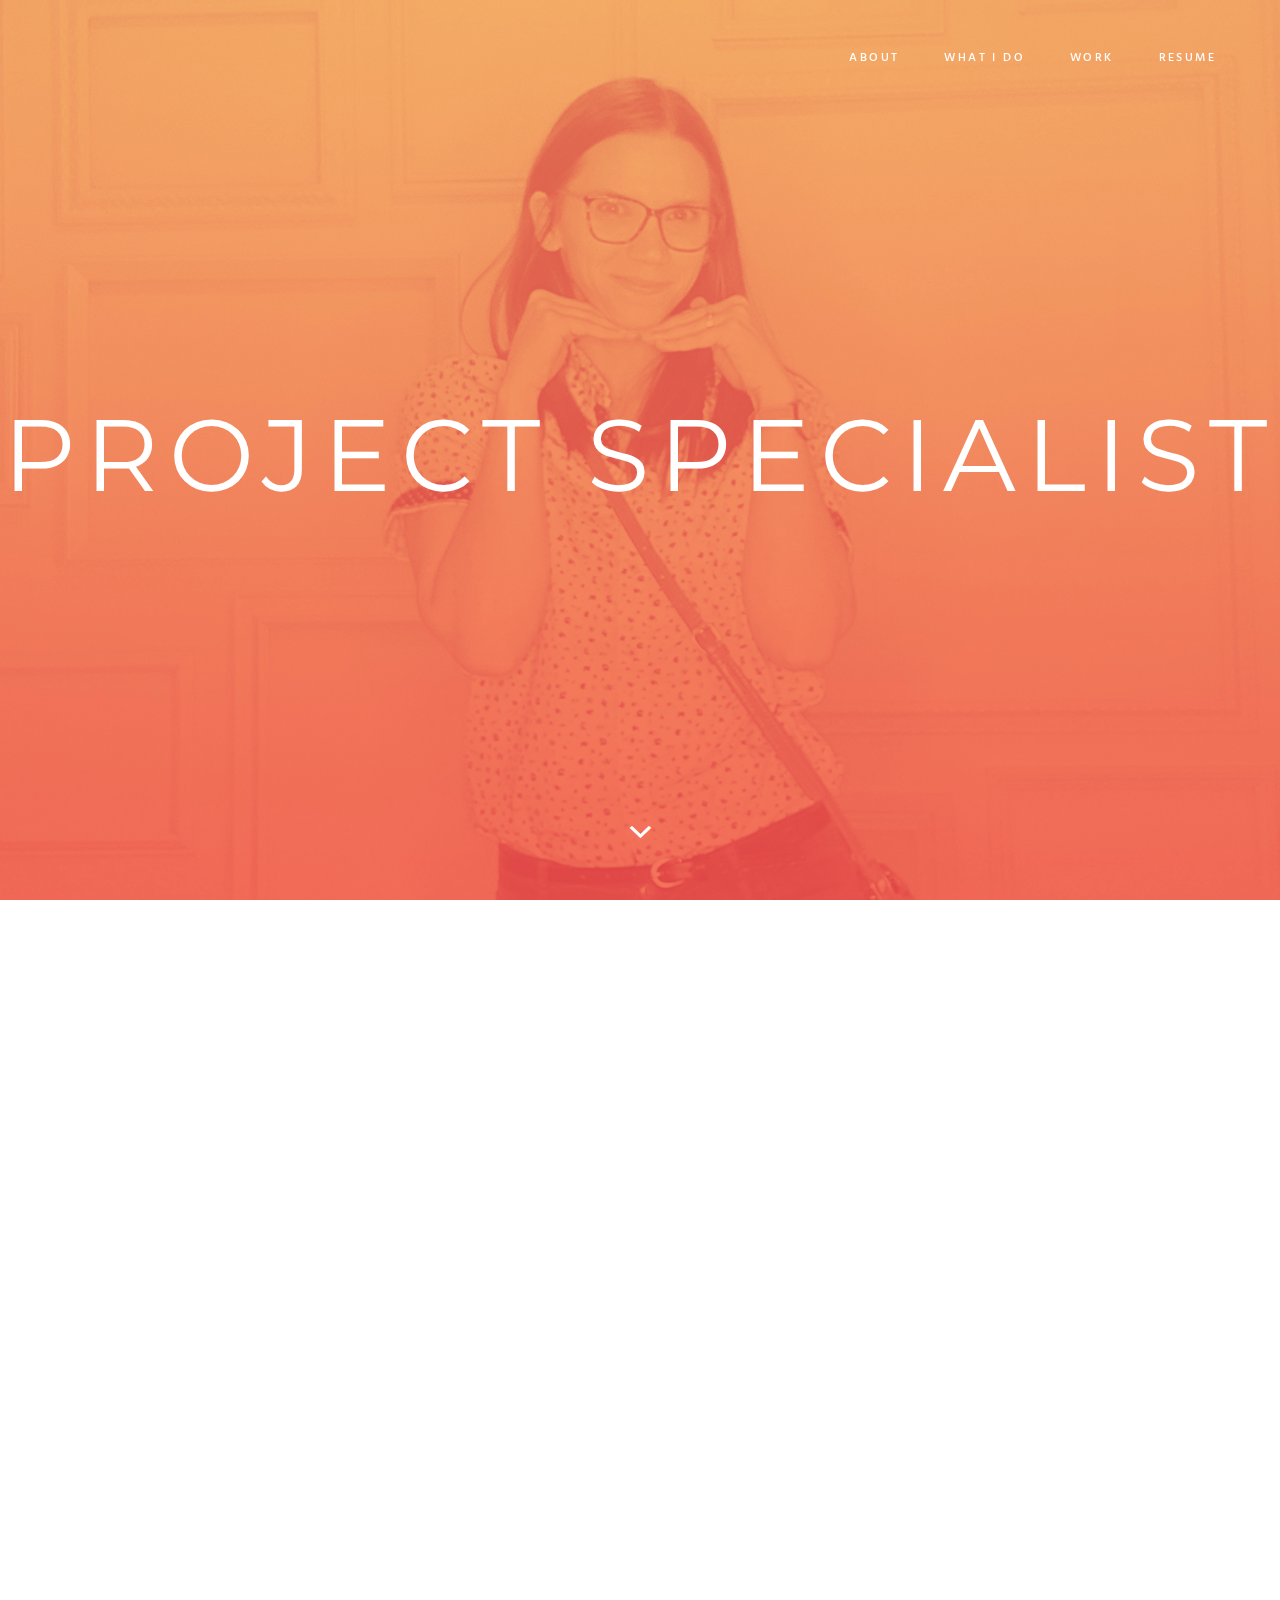
==== commit 74e7c212: "Removes logo" ====
--- a/index.html
+++ b/index.html
@@ -48,11 +48,11 @@
 
       <header class="header">
         <div class="fw">
-          <div class="logo">
+          <!-- <div class="logo">
             <a href="#">
               <img id="emily-logo" class="em-logo" src="images/em_logo.png" alt="Em Poertner logo" />
             </a>
-          </div>
+          </div> -->
           <a href="#" class="menu-btn"><span></span></a>
           <div class="top-menu">
             <ul>
@@ -95,7 +95,7 @@
           <div class="fw">
             <div class="text-box">
               <h1 class="animated">
-                I'm Em Poertner — 
+                I'm Em Poertner —
                 <br />
                 designer, writer and editor
                 <br />
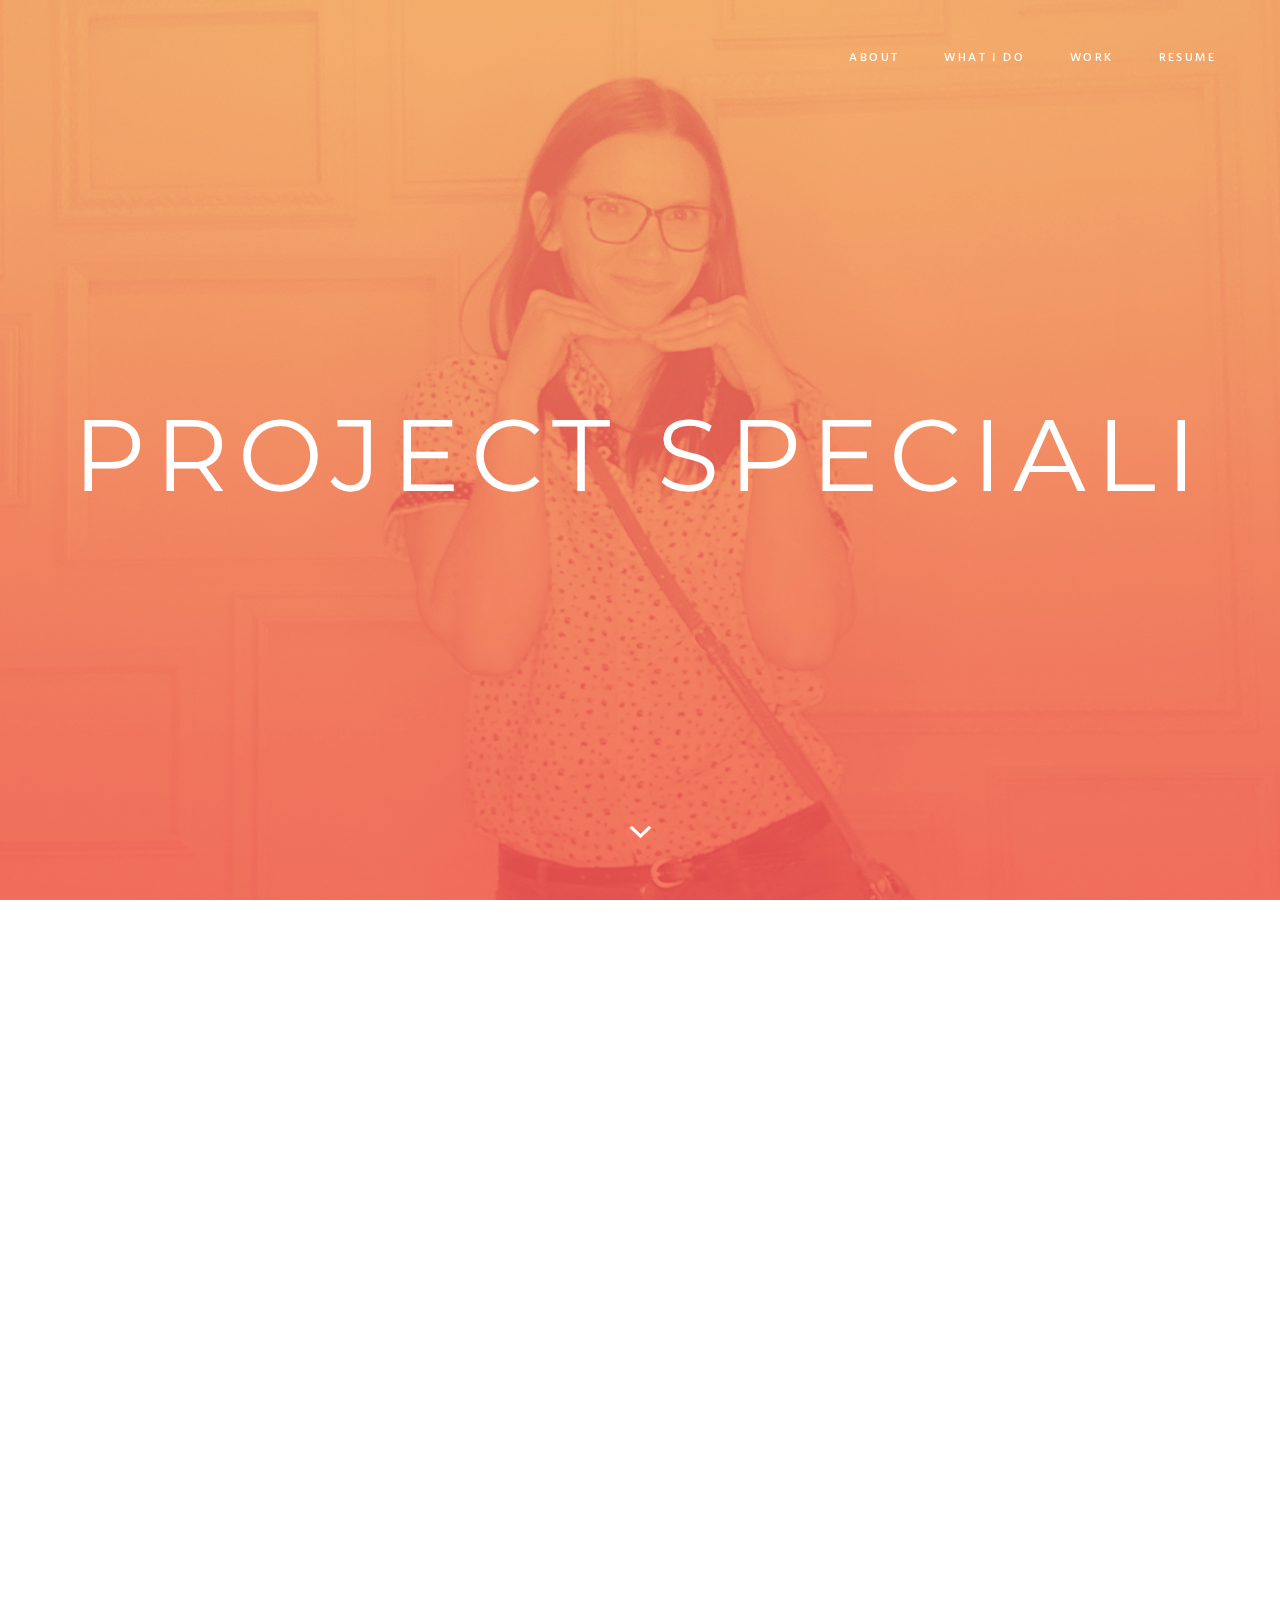
==== commit 5151b7d6: "removes favicon" ====
--- a/index.html
+++ b/index.html
@@ -28,7 +28,7 @@
     <![endif]-->
 
     <!-- Favicon -->
-    <link rel="shortcut icon" href="images/favicons/favicon.ico" />
+    <!-- <link rel="shortcut icon" href="images/favicons/favicon.ico" /> -->
   </head>
 
   <body>
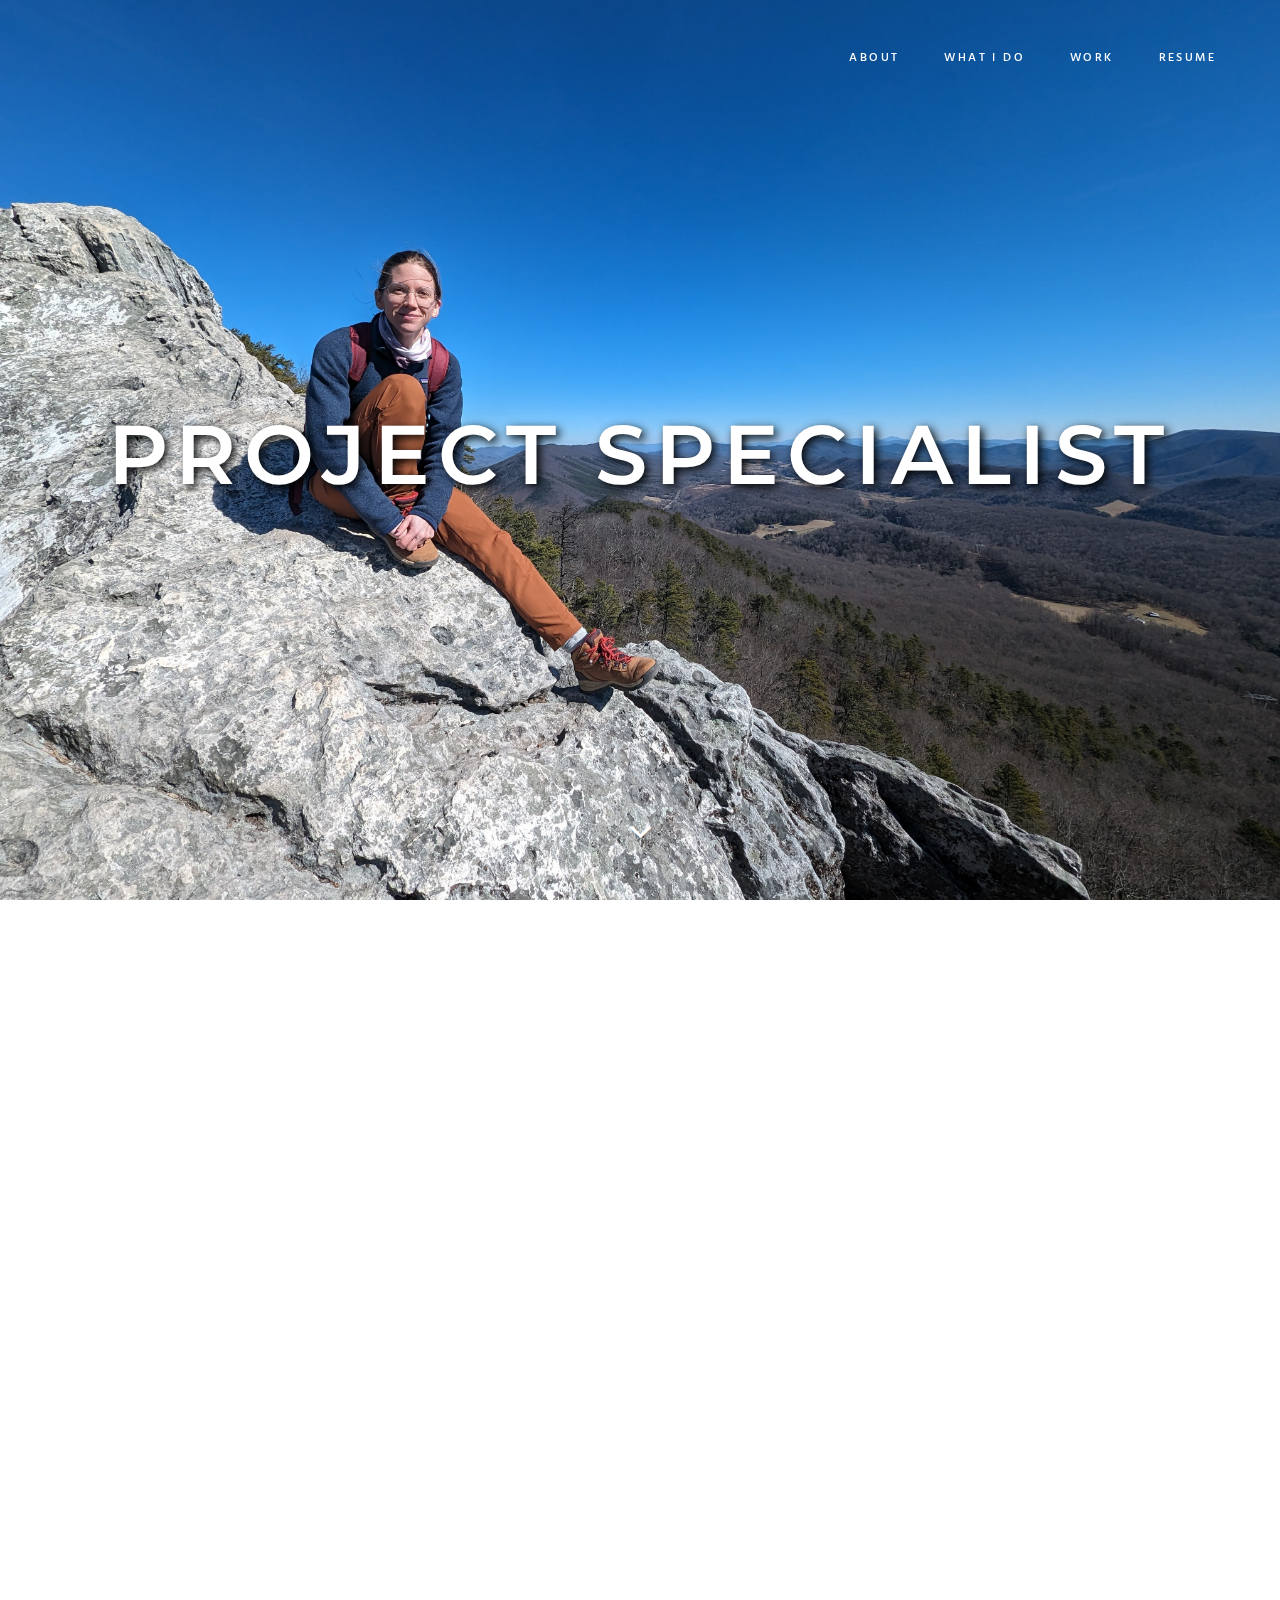
==== commit 2b062691: "changes topper image" ====
--- a/index.html
+++ b/index.html
@@ -71,7 +71,7 @@
       <div class="container">
         <!-- Section Started -->
         <div class="section started">
-          <div class="slide" style="background-image: url(images/topper2.jpg)"></div>
+          <div class="slide"></div>
           <div class="centrize full-width">
             <div class="vertical-center">
               <div class="st-title align-center">
--- a/css/layout.css
+++ b/css/layout.css
@@ -222,10 +222,14 @@
 
 .header .top-menu ul li:hover a,
 .header .top-menu ul li.active a {
-  box-shadow: inset 0 -6px 0 #fbd195;
+  box-shadow: inset 0 -6px 0 #a3b18a;
+  -moz-box-shadow: inset 0 -6px 0 #a3b18a;
+  -webkit-box-shadow: inset 0 -6px 0 #a3b18a;
+  -khtml-box-shadow: inset 0 -6px 0 #a3b18a;
+  /* box-shadow: inset 0 -6px 0 #fbd195;
   -moz-box-shadow: inset 0 -6px 0 #fbd195;
   -webkit-box-shadow: inset 0 -6px 0 #fbd195;
-  -khtml-box-shadow: inset 0 -6px 0 #fbd195;
+  -khtml-box-shadow: inset 0 -6px 0 #fbd195; */
 }
 
 @media (max-width: 1079px) {
@@ -308,7 +312,8 @@
 /* 3. Started */
 .section.started {
   padding: 0;
-  background: #ede574;
+  /* background: #ede574; */
+  background: #a3b18a;
 }
 
 .section.started .slide {
@@ -320,17 +325,25 @@
   background-position: center center;
   background-repeat: no-repeat;
   background-size: cover;
+  background-image: url(/images/topper3.jpg);
+}
+
+@media (max-width: 720px) {
+  .section.started .slide {
+    background-image: url(/images/topper6.jpg);
+  }
 }
 
 .section.started .st-title,
 .section.started .typed-title,
 .section.started .typed-cursor {
   margin: 20px 0 10px 0;
-  font-size: 7.91666667vw;
+  font-size: 6.5vw;
   font-family: 'Montserrat', helvetica;
   line-height: 7.91666667vw;
   color: #ffffff;
-  font-weight: 400;
+  text-shadow: 3px 3px 10px black;
+  font-weight: 600;
   letter-spacing: 0.1em;
   text-transform: uppercase;
   transition: all 0.4s ease 0s;
@@ -405,7 +418,8 @@
 .section.services .service-item .circle .icon {
   font-size: 44px;
   line-height: 48px;
-  color: #f97a7a;
+  /* color: #f97a7a; */
+  color: #588157;
 }
 
 .section.services .service-item .name {
@@ -495,10 +509,14 @@
 
 .section.works .filters .f_btn.active label {
   color: #292929;
-  box-shadow: inset 0 -6px 0 #fbd195;
+  box-shadow: inset 0 -6px 0 #a3b18a;
+  -moz-box-shadow: inset 0 -6px 0 #a3b18a;
+  -webkit-box-shadow: inset 0 -6px 0 #a3b18a;
+  -khtml-box-shadow: inset 0 -6px 0 #a3b18a;
+  /* box-shadow: inset 0 -6px 0 #fbd195;
   -moz-box-shadow: inset 0 -6px 0 #fbd195;
   -webkit-box-shadow: inset 0 -6px 0 #fbd195;
-  -khtml-box-shadow: inset 0 -6px 0 #fbd195;
+  -khtml-box-shadow: inset 0 -6px 0 #fbd195; */
 }
 
 .box-items {
@@ -578,10 +596,14 @@
   font-size: 14px;
   color: #898989;
   line-height: 12px;
-  box-shadow: inset 0 -6px 0 #fbd195;
+  /* box-shadow: inset 0 -6px 0 #a3b18a;
+  -moz-box-shadow: inset 0 -6px 0 #a3b18a;
+  -webkit-box-shadow: inset 0 -6px 0 #a3b18a;
+  -khtml-box-shadow: inset 0 -6px 0 #a3b18a; */
+  /* box-shadow: inset 0 -6px 0 #fbd195;
   -moz-box-shadow: inset 0 -6px 0 #fbd195;
   -webkit-box-shadow: inset 0 -6px 0 #fbd195;
-  -khtml-box-shadow: inset 0 -6px 0 #fbd195;
+  -khtml-box-shadow: inset 0 -6px 0 #fbd195; */
 }
 
 @media (max-width: 1079px) {
@@ -714,10 +736,10 @@
   font-size: 14px;
   color: #898989;
   line-height: 12px;
-  box-shadow: inset 0 -6px 0 #fbd195;
+  /* box-shadow: inset 0 -6px 0 #fbd195;
   -moz-box-shadow: inset 0 -6px 0 #fbd195;
   -webkit-box-shadow: inset 0 -6px 0 #fbd195;
-  -khtml-box-shadow: inset 0 -6px 0 #fbd195;
+  -khtml-box-shadow: inset 0 -6px 0 #fbd195; */
 }
 
 @media (max-width: 1079px) {
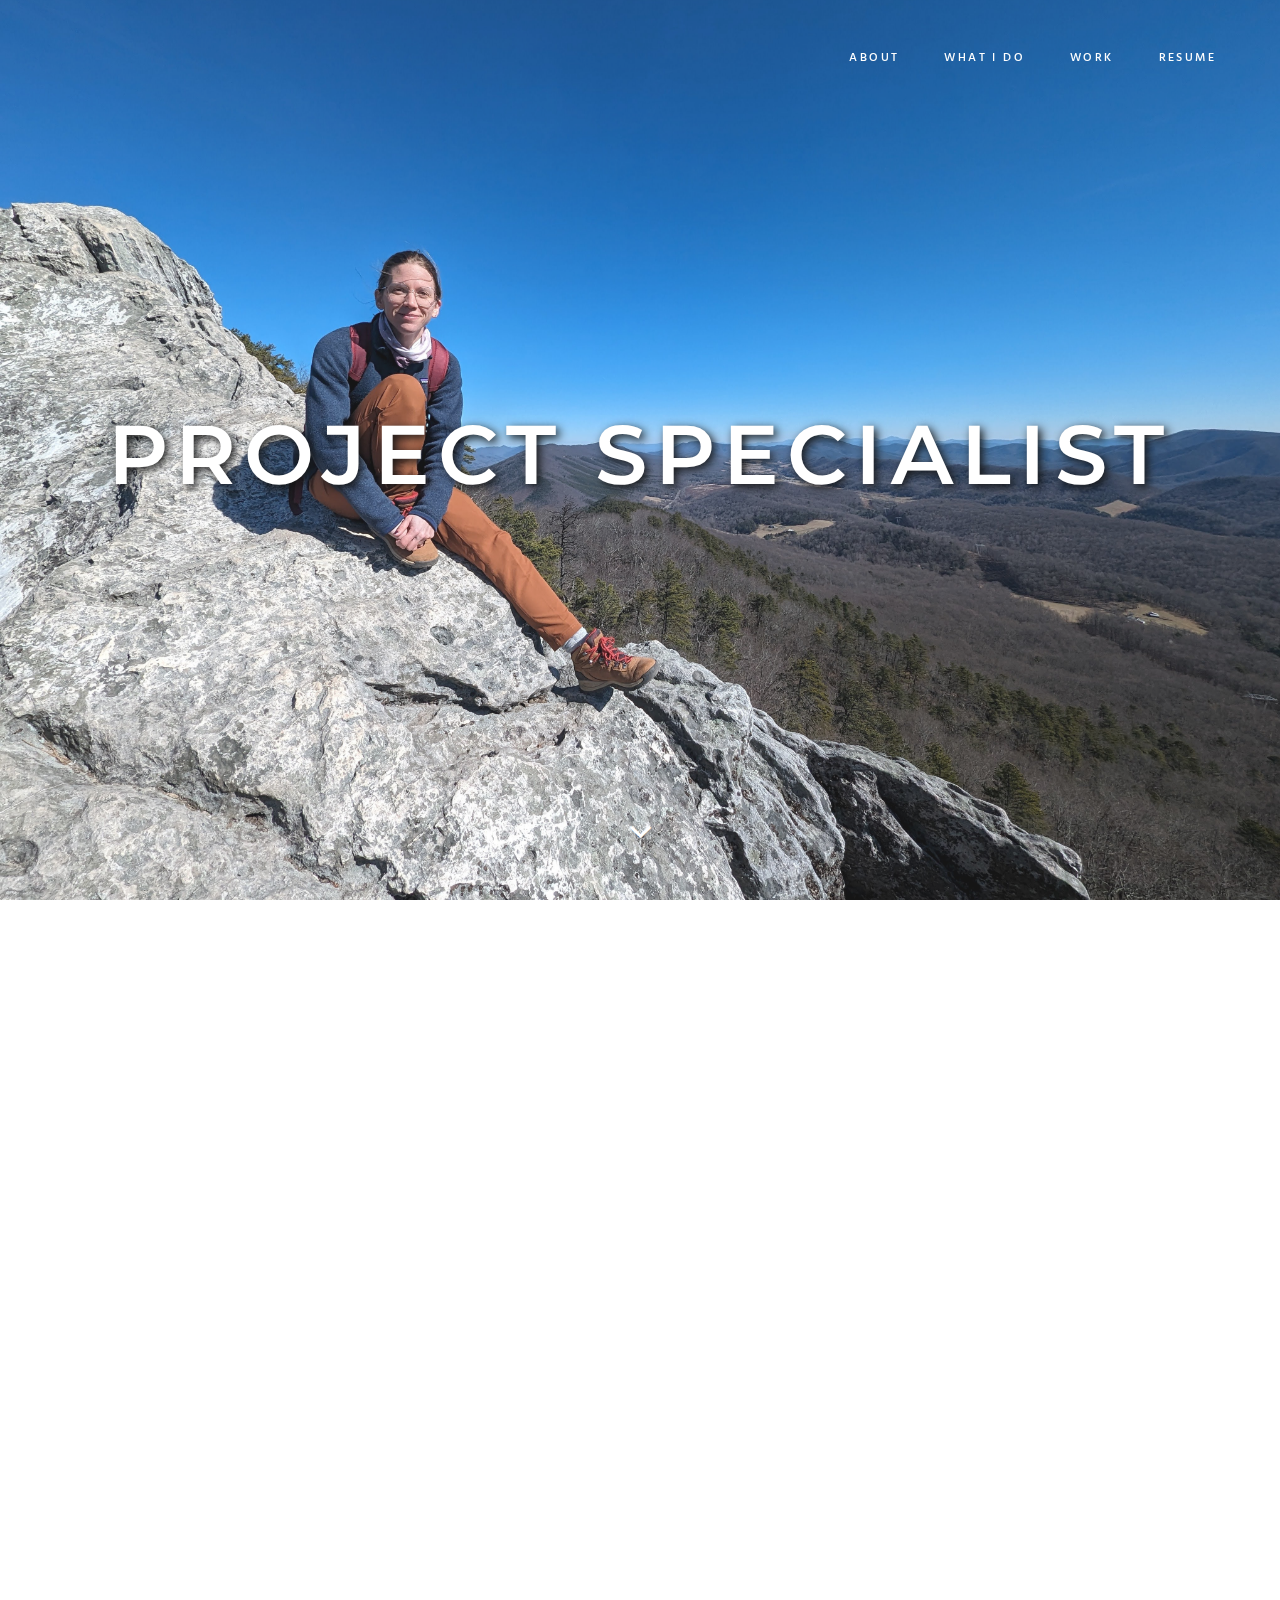
==== commit db55f0b3: "Added recent social cards" ====
--- a/index.html
+++ b/index.html
@@ -103,7 +103,7 @@
               </h1>
               <p class="animated">I’ve always struggled to write ‘about’ sections for myself because I fluctuate between being a closed book and an oversharer. Plus I’m never quite sure what people actually want to glean from these things.</p>
               <p class="animated">I live and work in Roanoke, Virginia - a place I picked because of childhood ties and because it’s absolutely beautiful 365 days a year (also there’s a ton of great craft beer.)</p>
-              <p class="animated">I started my career working for the Louisville Design Center. In my time there I designed print newspaper sections for sites as small as the Fremont (Ohio) News-Messenger to as large as the Detroit Free Press. It was in Louisville that I ran my favorite 5K - the Hungry Turkey Run - a Thanksgiving 5K where at the end runners were given giant cinnamon rolls (I believe they now give out giant donuts, which is equally as amazing.)</p>
+              <p class="animated">I started my career working for the Louisville Design Center. In my time there, I designed print newspaper sections for sites as small as the Fremont (Ohio) News-Messenger to as large as the Detroit Free Press. It was in Louisville that I ran my favorite 5K - the Hungry Turkey Run - a Thanksgiving 5K where at the end runners were given giant cinnamon rolls (I believe they now give out giant donuts, which is equally as amazing.)</p>
               <p class="animated">Since January 2022, I’ve worked for the USA Today Network - Tennessee as a sports planning editor and project specialist. I do a little bit of everything including managing project timelines, planning sports sections, writing newsletters and designing visuals.</p>
               <p class="animated">I treasure my free time because I have so much I like to do in my time off. I play Ultimate, run, hike, read, write, draw, garden, craft, do DIYs, and watch football in the fall (Packers fan - no, I’m not upset about him going to the Jets.)</p>
             </div>
@@ -259,6 +259,32 @@
                 <div class="item animated">
                   <div class="desc">
                     <div class="image">
+                      <a href="#popup-Milton" class="has-popup"><img src="images\works\Joe Milton (1).png" alt="Photo of Joe Milton with text overlay" /></a>
+                    </div>
+                    <div class="category">Social Media</div>
+                    <div class="name">
+                      <a href="#popup-Milton" class="has-popup">Joe Milton profile</a>
+                    </div>
+                  </div>
+                </div>
+                <div id="popup-Milton" class="popup-box mfp-fade mfp-hide">
+                  <div class="content">
+                    <div class="image">
+                      <img src="images\works\Joe Milton (1).png" alt="Photo of Joe Milton with text overlay" />
+                    </div>
+                    <div class="desc">
+                      <div class="category">Social Media</div>
+                      <h4>Joe Milton profile</h4>
+                      <p>I designed the on- and off-platform display for the Knoxville News Sentinel's preseason feature of Joe Milton, Tennessee's 2023 starting quarterback.</p>
+                      <a href="https://www.instagram.com/p/Cwkne8NtA33/?igsh=MTBoNHRpZTZjOGtwNA==" class="btn">View on Instagram</a>
+                    </div>
+                  </div>
+                </div>
+              </div>              
+              <div class="col col-m-12 col-t-6 col-d-6 box-item f-social">
+                <div class="item animated">
+                  <div class="desc">
+                    <div class="image">
                       <a href="#popup-2" class="has-popup"><img src="images/works/dandy_dozen.png" alt="Illustration with high school football player" /></a>
                     </div>
                     <div class="category">Social Media</div>
@@ -275,34 +301,8 @@
                     <div class="desc">
                       <div class="category">Social Media</div>
                       <h4>2023 Dandy Dozen</h4>
-                      <p>I designed the social cards and wrote the Instagram posts promoting The Tennessean's annual Dandy Dozen, a ranking of the area's top recruits.</p>
+                      <p>I designed the social assets and wrote the Instagram posts promoting The Tennessean's annual Dandy Dozen, a ranking of the area's top recruits.</p>
                       <a href="https://www.instagram.com/p/CvVmWT2s3My/" class="btn">View Project</a>
-                    </div>
-                  </div>
-                </div>
-              </div>
-              <div class="col col-m-12 col-t-6 col-d-6 box-item f-marketing">
-                <div class="item animated">
-                  <div class="desc">
-                    <div class="image">
-                      <a href="#popup-3" class="has-popup"><img src="images/marketing/program photo.jpg" alt="Photo of Butterfly Ball program" /></a>
-                    </div>
-                    <div class="category">Marketing</div>
-                    <div class="name">
-                      <a href="#popup-3" class="has-popup">Butterfly Ball</a>
-                    </div>
-                  </div>
-                </div>
-                <div id="popup-3" class="popup-box mfp-fade mfp-hide">
-                  <div class="content">
-                    <div class="image">
-                      <img src="images/marketing/program photo.jpg" alt="Photo of Butterfly Ball program" />
-                      <img src="images/marketing/program photo 2.jpg" alt="Photo of the inside of the Butterfly Ball program" />
-                    </div>
-                    <div class="desc">
-                      <div class="category">Marketing</div>
-                      <h4>Butterfly Ball</h4>
-                      <p>After starting as a volunteer in the Woodland Gardens at Creasey Mahan Nature Preserve, I joined the team as a freelance designer and marketer. From 2019-2022 I designed the program for its annual fundraising gala.</p>
                     </div>
                   </div>
                 </div>
@@ -327,6 +327,31 @@
                     <div class="desc">
                       <div class="category">Print</div>
                       <h4>Fighting the Opioid Crisis</h4>
+                    </div>
+                  </div>
+                </div>
+              </div>    
+              <div class="col col-m-12 col-t-6 col-d-6 box-item f-social">
+                <div class="item animated">
+                  <div class="desc">
+                    <div class="image">
+                      <a href="#popup-sidebars" class="has-popup"><img src="images\works\Compiled cards All-decade sidebar 2.png" alt="Compiled photos of football players with story headlines for Instgram" /></a>
+                    </div>
+                    <div class="category">Social Media</div>
+                    <div class="name">
+                      <a href="#popup-sidebars" class="has-popup">All-Decade Football Team profiles</a>
+                    </div>
+                  </div>
+                </div>
+                <div id="popup-sidebars" class="popup-box mfp-fade mfp-hide">
+                  <div class="content">
+                    <div class="image">
+                      <img src="images\works\Compiled cards All-decade sidebar 2.png" alt="Compiled photos of football players with story headlines for Instgram" />
+                    </div>
+                    <div class="desc">
+                      <div class="category">Social Media</div>
+                      <h4>All-Decade Football Team profiles</h4>
+                      <p>I designed the social assets and wrote the Instagram posts promoting The Tennessean's All-Decade football team project.</p>
                     </div>
                   </div>
                 </div>
@@ -377,7 +402,7 @@
                     <div class="desc">
                       <div class="category">Social Media</div>
                       <h4>NCAA Tournament</h4>
-                      <p>Before Selection Sunday, I prepared social cards for all of the men's and women's college basketball teams that the USA Today Network South Region covers. This allowed me and my teammates to quickly update the seeds and post to Instagram, Facebook and Twitter to help generate buzz around one of the highest traffic-diving events of the year.</p>
+                      <p>Before Selection Sunday, I prepared social assets for all of the men's and women's college basketball teams that the USA Today Network South Region covers. This allowed me and my teammates to quickly update the seeds and post to Instagram, Facebook and Twitter to help generate buzz around one of the highest traffic-diving events of the year.</p>
                       <a href="https://www.instagram.com/p/CptRN6jNUL1/" class="btn">View Project</a>
                     </div>
                   </div>
@@ -458,6 +483,57 @@
                   </div>
                 </div>
               </div>
+              <div class="col col-m-12 col-t-6 col-d-6 box-item f-social">
+                <div class="item animated">
+                  <div class="desc">
+                    <div class="image">
+                      <a href="#popup-LLWS" class="has-popup"><img src="images\works\Compiled cards LLWS.png" alt="Scores for Little League World Series games" /></a>
+                    </div>
+                    <div class="category">Social Media</div>
+                    <div class="name">
+                      <a href="#popup-LLWS" class="has-popup">Little League World Series</a>
+                    </div>
+                  </div>
+                </div>
+                <div id="popup-LLWS" class="popup-box mfp-fade mfp-hide">
+                  <div class="content">
+                    <div class="image">
+                      <img src="images\works\Compiled cards LLWS.png" alt="Scores for Little League World Series games" />
+                    </div>
+                    <div class="desc">
+                      <div class="category">Social Media</div>
+                      <h4>Little League World Series</h4>
+                      <p>I designed social assets for The Tennessean to share on Facebook and Instgram to capitalize on interest around the Nolensville Little League team as they competed in the LLWS.</p>
+                    </div>
+                  </div>
+                </div>
+              </div>              
+              <div class="col col-m-12 col-t-6 col-d-6 box-item f-marketing">
+                <div class="item animated">
+                  <div class="desc">
+                    <div class="image">
+                      <a href="#popup-3" class="has-popup"><img src="images/marketing/program photo.jpg" alt="Photo of Butterfly Ball program" /></a>
+                    </div>
+                    <div class="category">Marketing</div>
+                    <div class="name">
+                      <a href="#popup-3" class="has-popup">Butterfly Ball</a>
+                    </div>
+                  </div>
+                </div>
+                <div id="popup-3" class="popup-box mfp-fade mfp-hide">
+                  <div class="content">
+                    <div class="image">
+                      <img src="images/marketing/program photo.jpg" alt="Photo of Butterfly Ball program" />
+                      <img src="images/marketing/program photo 2.jpg" alt="Photo of the inside of the Butterfly Ball program" />
+                    </div>
+                    <div class="desc">
+                      <div class="category">Marketing</div>
+                      <h4>Butterfly Ball</h4>
+                      <p>After starting as a volunteer in the Woodland Gardens at Creasey Mahan Nature Preserve, I joined the team as a freelance designer and marketer. From 2019-2022 I designed the program for its annual fundraising gala.</p>
+                    </div>
+                  </div>
+                </div>
+              </div>              
               <div class="col col-m-12 col-t-6 col-d-6 box-item f-print">
                 <div class="item animated">
                   <div class="desc">
@@ -502,6 +578,31 @@
                     <div class="desc">
                       <div class="category">Print</div>
                       <h4>How Pensions Measure Up</h4>
+                    </div>
+                  </div>
+                </div>
+              </div>
+              <div class="col col-m-12 col-t-6 col-d-6 box-item f-print">
+                <div class="item animated">
+                  <div class="desc">
+                    <div class="image">
+                      <a href="#popup-14" class="has-popup"><img src="images/pages/tus_gameday.jpg" alt="Tuscaloosa News cover for Alabama football GameDay" /></a>
+                    </div>
+                    <div class="category">Print</div>
+                    <div class="name">
+                      <a href="#popup-14" class="has-popup">Alabama GameDay</a>
+                    </div>
+                  </div>
+                </div>
+                <div id="popup-14" class="popup-box mfp-fade mfp-hide">
+                  <div class="content">
+                    <div class="image">
+                      <img src="images/pages/tus_gameday.jpg" alt="Tuscaloosa News cover for Alabama football GameDay" />
+                    </div>
+                    <div class="desc">
+                      <div class="category">Print</div>
+                      <h4>Alabama GameDay</h4>
+                      <p>During the 2020 season, I designed the Tuscaloosa News' GameDay section previewing each of Alabama's football games.</p>
                     </div>
                   </div>
                 </div>
@@ -530,32 +631,7 @@
                     </div>
                   </div>
                 </div>
-              </div>
-              <div class="col col-m-12 col-t-6 col-d-6 box-item f-print">
-                <div class="item animated">
-                  <div class="desc">
-                    <div class="image">
-                      <a href="#popup-14" class="has-popup"><img src="images/pages/tus_gameday.jpg" alt="Tuscaloosa News cover for Alabama football GameDay" /></a>
-                    </div>
-                    <div class="category">Print</div>
-                    <div class="name">
-                      <a href="#popup-14" class="has-popup">Alabama GameDay</a>
-                    </div>
-                  </div>
-                </div>
-                <div id="popup-14" class="popup-box mfp-fade mfp-hide">
-                  <div class="content">
-                    <div class="image">
-                      <img src="images/pages/tus_gameday.jpg" alt="Tuscaloosa News cover for Alabama football GameDay" />
-                    </div>
-                    <div class="desc">
-                      <div class="category">Print</div>
-                      <h4>Alabama GameDay</h4>
-                      <p>During the 2020 season, I designed the Tuscaloosa News' GameDay section previewing each of Alabama's football games.</p>
-                    </div>
-                  </div>
-                </div>
-              </div>
+              </div>              
               <div class="col col-m-12 col-t-6 col-d-6 box-item f-print">
                 <div class="item animated">
                   <div class="desc">
@@ -604,7 +680,7 @@
                     <div class="desc">
                       <div class="category">Social Media</div>
                       <h4>2023 NFL Draft</h4>
-                      <p>Ahead of the 2023 NFL Draft I created social cards for all of the players that sites in the USA Today Network South Region covered who had a chance at being drafted. This made it easy for my teammates to update them the night of the draft and quickly share the images out on Instagram, Facebook and Twitter.</p>
+                      <p>Ahead of the 2023 NFL Draft I created social assets for all of the players that sites in the USA Today Network South Region covered who had a chance at being drafted. This made it easy for my teammates to update them the night of the draft and quickly share the images out on Instagram, Facebook and Twitter.</p>
                       <a href="https://www.instagram.com/p/Crmk6ttscaS/" class="btn">View Project</a>
                     </div>
                   </div>
--- a/css/basic.css
+++ b/css/basic.css
@@ -428,10 +428,10 @@
   line-height: 12px;
   text-transform: uppercase;
   cursor: pointer;
-  box-shadow: inset 0 -6px 0 #fbd195;
-  -moz-box-shadow: inset 0 -6px 0 #fbd195;
-  -webkit-box-shadow: inset 0 -6px 0 #fbd195;
-  -khtml-box-shadow: inset 0 -6px 0 #fbd195;
+  box-shadow: inset 0 -6px 0 #a3b18a;
+  -moz-box-shadow: inset 0 -6px 0 #a3b18a;
+  -webkit-box-shadow: inset 0 -6px 0 #a3b18a;
+  -khtml-box-shadow: inset 0 -6px 0 #a3b18a;
   transition: all 0.4s ease 0s;
   -moz-transition: all 0.4s ease 0s;
   -webkit-transition: all 0.4s ease 0s;
@@ -440,10 +440,10 @@
 
 a.btn:hover,
 .btn:hover {
-  box-shadow: inset 0 -14px 0 #fbd195;
-  -moz-box-shadow: inset 0 -14px 0 #fbd195;
-  -webkit-box-shadow: inset 0 -14px 0 #fbd195;
-  -khtml-box-shadow: inset 0 -14px 0 #fbd195;
+  box-shadow: inset 0 -14px 0 #a3b18a;
+  -moz-box-shadow: inset 0 -14px 0 #a3b18a;
+  -webkit-box-shadow: inset 0 -14px 0 #a3b18a;
+  -khtml-box-shadow: inset 0 -14px 0 #a3b18a;
 }
 
 /* 7. Preloader */
@@ -469,7 +469,7 @@
 .preloader .spinner .double-bounce2 {
   width: 100%;
   height: 100%;
-  background: #fbd195;
+  background: #a3b18a;
   opacity: 0.8;
   position: absolute;
   top: 0;
--- a/css/layout.css
+++ b/css/layout.css
@@ -210,10 +210,10 @@
   font-weight: 500;
   line-height: 12px;
   text-transform: uppercase;
-  box-shadow: inset 0 0 0 #fbd195;
-  -moz-box-shadow: inset 0 0 0 #fbd195;
-  -webkit-box-shadow: inset 0 0 0 #fbd195;
-  -khtml-box-shadow: inset 0 0 0 #fbd195;
+  box-shadow: inset 0 0 0 #a3b18a;
+  -moz-box-shadow: inset 0 0 0 #a3b18a;
+  -webkit-box-shadow: inset 0 0 0 #a3b18a;
+  -khtml-box-shadow: inset 0 0 0 #a3b18a;
   transition: all 0.4s ease 0s;
   -moz-transition: all 0.4s ease 0s;
   -webkit-transition: all 0.4s ease 0s;
@@ -226,10 +226,10 @@
   -moz-box-shadow: inset 0 -6px 0 #a3b18a;
   -webkit-box-shadow: inset 0 -6px 0 #a3b18a;
   -khtml-box-shadow: inset 0 -6px 0 #a3b18a;
-  /* box-shadow: inset 0 -6px 0 #fbd195;
-  -moz-box-shadow: inset 0 -6px 0 #fbd195;
-  -webkit-box-shadow: inset 0 -6px 0 #fbd195;
-  -khtml-box-shadow: inset 0 -6px 0 #fbd195; */
+  /* box-shadow: inset 0 -6px 0 #a3b18a;
+  -moz-box-shadow: inset 0 -6px 0 #a3b18a;
+  -webkit-box-shadow: inset 0 -6px 0 #a3b18a;
+  -khtml-box-shadow: inset 0 -6px 0 #a3b18a; */
 }
 
 @media (max-width: 1079px) {
@@ -513,10 +513,10 @@
   -moz-box-shadow: inset 0 -6px 0 #a3b18a;
   -webkit-box-shadow: inset 0 -6px 0 #a3b18a;
   -khtml-box-shadow: inset 0 -6px 0 #a3b18a;
-  /* box-shadow: inset 0 -6px 0 #fbd195;
-  -moz-box-shadow: inset 0 -6px 0 #fbd195;
-  -webkit-box-shadow: inset 0 -6px 0 #fbd195;
-  -khtml-box-shadow: inset 0 -6px 0 #fbd195; */
+  /* box-shadow: inset 0 -6px 0 #a3b18a;
+  -moz-box-shadow: inset 0 -6px 0 #a3b18a;
+  -webkit-box-shadow: inset 0 -6px 0 #a3b18a;
+  -khtml-box-shadow: inset 0 -6px 0 #a3b18a; */
 }
 
 .box-items {
@@ -600,10 +600,10 @@
   -moz-box-shadow: inset 0 -6px 0 #a3b18a;
   -webkit-box-shadow: inset 0 -6px 0 #a3b18a;
   -khtml-box-shadow: inset 0 -6px 0 #a3b18a; */
-  /* box-shadow: inset 0 -6px 0 #fbd195;
-  -moz-box-shadow: inset 0 -6px 0 #fbd195;
-  -webkit-box-shadow: inset 0 -6px 0 #fbd195;
-  -khtml-box-shadow: inset 0 -6px 0 #fbd195; */
+  /* box-shadow: inset 0 -6px 0 #a3b18a;
+  -moz-box-shadow: inset 0 -6px 0 #a3b18a;
+  -webkit-box-shadow: inset 0 -6px 0 #a3b18a;
+  -khtml-box-shadow: inset 0 -6px 0 #a3b18a; */
 }
 
 @media (max-width: 1079px) {
@@ -736,10 +736,10 @@
   font-size: 14px;
   color: #898989;
   line-height: 12px;
-  /* box-shadow: inset 0 -6px 0 #fbd195;
-  -moz-box-shadow: inset 0 -6px 0 #fbd195;
-  -webkit-box-shadow: inset 0 -6px 0 #fbd195;
-  -khtml-box-shadow: inset 0 -6px 0 #fbd195; */
+  /* box-shadow: inset 0 -6px 0 #a3b18a;
+  -moz-box-shadow: inset 0 -6px 0 #a3b18a;
+  -webkit-box-shadow: inset 0 -6px 0 #a3b18a;
+  -khtml-box-shadow: inset 0 -6px 0 #a3b18a; */
 }
 
 @media (max-width: 1079px) {
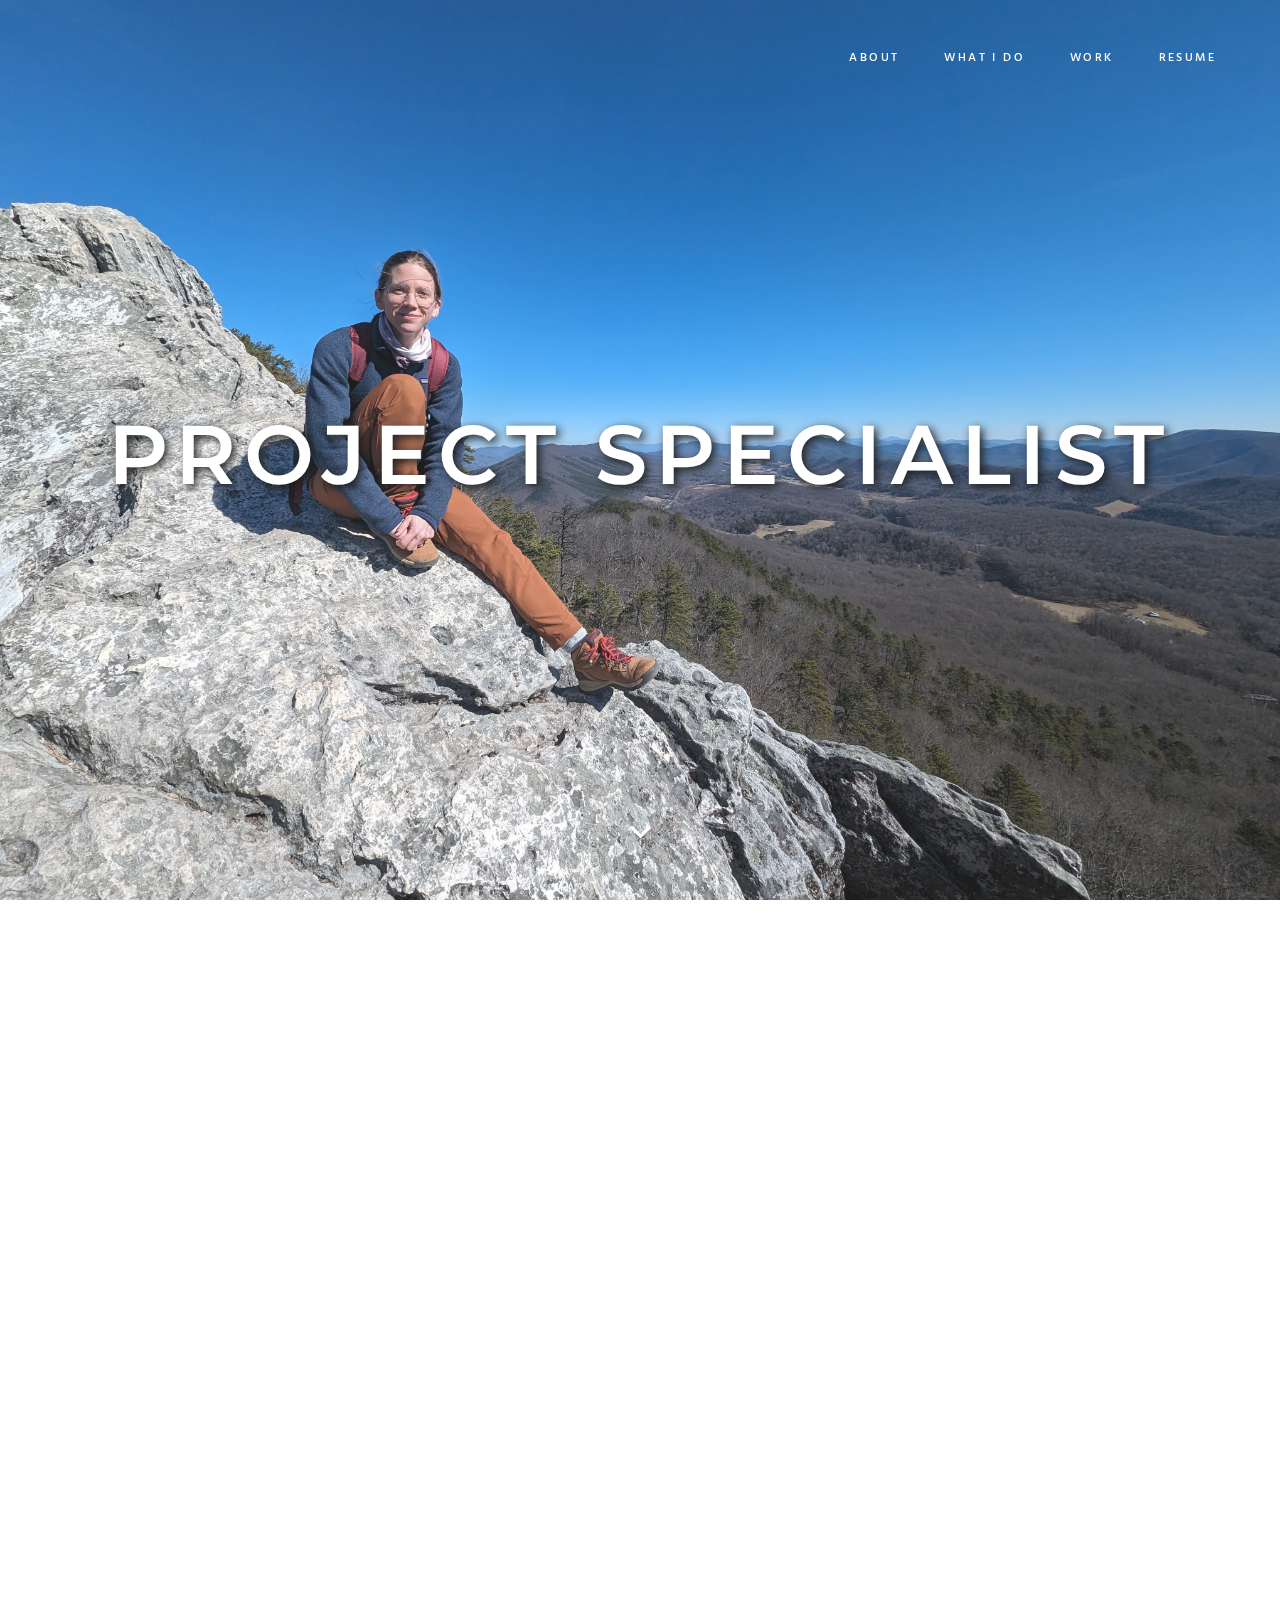
==== commit f50d6678: "Fixed spelling" ====
--- a/index.html
+++ b/index.html
@@ -263,7 +263,7 @@
                     </div>
                     <div class="category">Social Media</div>
                     <div class="name">
-                      <a href="#popup-Milton" class="has-popup">Joe Milton profile</a>
+                      <a href="#popup-Milton" class="has-popup">Joe Milton Profile</a>
                     </div>
                   </div>
                 </div>
@@ -274,7 +274,7 @@
                     </div>
                     <div class="desc">
                       <div class="category">Social Media</div>
-                      <h4>Joe Milton profile</h4>
+                      <h4>Joe Milton Profile</h4>
                       <p>I designed the on- and off-platform display for the Knoxville News Sentinel's preseason feature of Joe Milton, Tennessee's 2023 starting quarterback.</p>
                       <a href="https://www.instagram.com/p/Cwkne8NtA33/?igsh=MTBoNHRpZTZjOGtwNA==" class="btn">View on Instagram</a>
                     </div>
@@ -339,7 +339,7 @@
                     </div>
                     <div class="category">Social Media</div>
                     <div class="name">
-                      <a href="#popup-sidebars" class="has-popup">All-Decade Football Team profiles</a>
+                      <a href="#popup-sidebars" class="has-popup">All-Decade Football Team Profiles</a>
                     </div>
                   </div>
                 </div>
@@ -350,7 +350,7 @@
                     </div>
                     <div class="desc">
                       <div class="category">Social Media</div>
-                      <h4>All-Decade Football Team profiles</h4>
+                      <h4>All-Decade Football Team Profiles</h4>
                       <p>I designed the social assets and wrote the Instagram posts promoting The Tennessean's All-Decade football team project.</p>
                     </div>
                   </div>
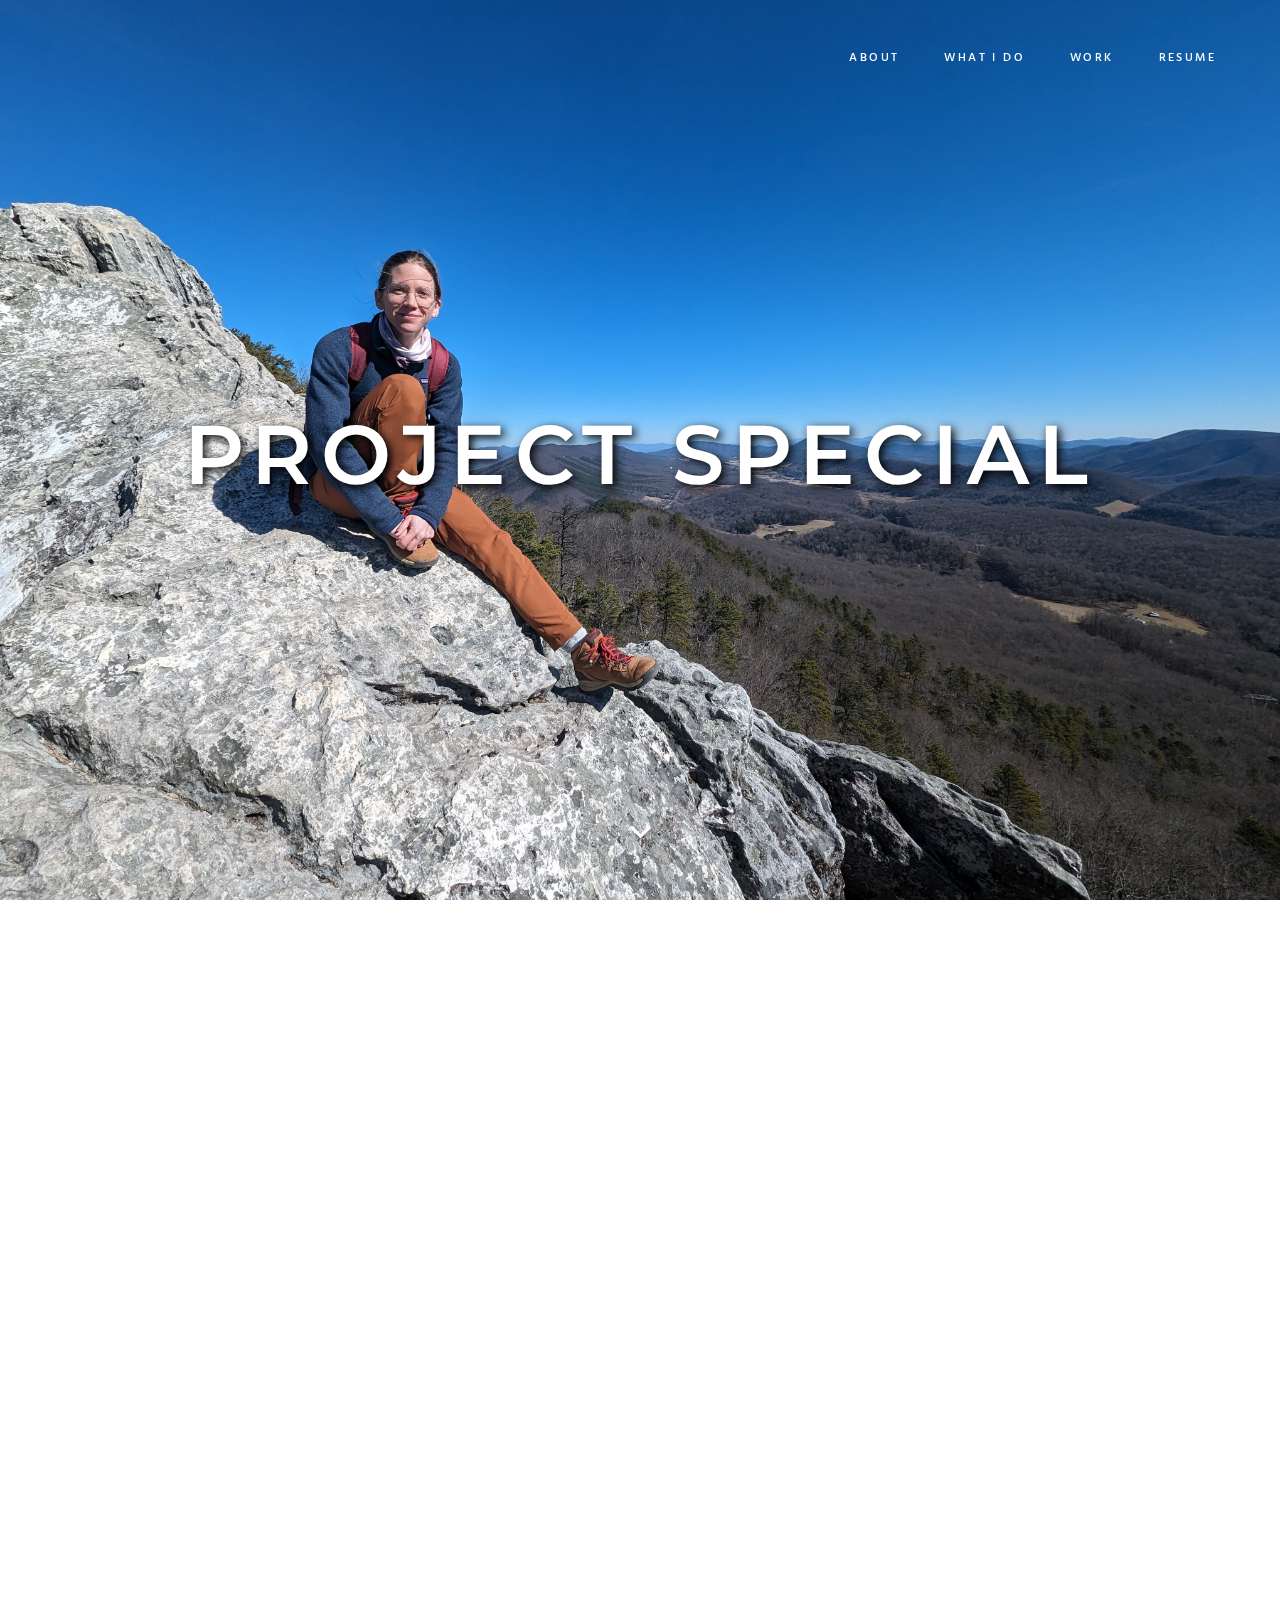
==== commit 55162756: "refactors code" ====
--- a/index.html
+++ b/index.html
@@ -11,8 +11,9 @@
     <meta name="viewport" content="width=device-width, initial-scale=1, maximum-scale=1, user-scalable=no" />
 
     <!-- Load Fonts -->
+
     <link href="https://fonts.googleapis.com/css?family=Hind:300,400,500,600,700%7CMontserrat:400,700%7CEczar:400,500,600,700,800" rel="stylesheet" />
-    <link href="https://fonts.googleapis.com/css2?family=Kaushan+Script&family=Open+Sans:wght@300;400;500;600;700;800&display=swap" rel="stylesheet" />
+    <!-- <link href="https://fonts.googleapis.com/css2?family=Kaushan+Script&family=Open+Sans:wght@300;400;500;600;700;800&display=swap" rel="stylesheet" /> -->
 
     <!-- CSS -->
     <link rel="stylesheet" href="css/basic.css" />
@@ -280,7 +281,7 @@
                     </div>
                   </div>
                 </div>
-              </div>              
+              </div>
               <div class="col col-m-12 col-t-6 col-d-6 box-item f-social">
                 <div class="item animated">
                   <div class="desc">
@@ -330,7 +331,7 @@
                     </div>
                   </div>
                 </div>
-              </div>    
+              </div>
               <div class="col col-m-12 col-t-6 col-d-6 box-item f-social">
                 <div class="item animated">
                   <div class="desc">
@@ -507,7 +508,7 @@
                     </div>
                   </div>
                 </div>
-              </div>              
+              </div>
               <div class="col col-m-12 col-t-6 col-d-6 box-item f-marketing">
                 <div class="item animated">
                   <div class="desc">
@@ -533,7 +534,7 @@
                     </div>
                   </div>
                 </div>
-              </div>              
+              </div>
               <div class="col col-m-12 col-t-6 col-d-6 box-item f-print">
                 <div class="item animated">
                   <div class="desc">
@@ -631,7 +632,7 @@
                     </div>
                   </div>
                 </div>
-              </div>              
+              </div>
               <div class="col col-m-12 col-t-6 col-d-6 box-item f-print">
                 <div class="item animated">
                   <div class="desc">
--- a/css/basic.css
+++ b/css/basic.css
@@ -1,8 +1,3 @@
-/**
-*	Hendrie (HTML)
-*	Copyright © Hendrie by beshleyua. All Rights Reserved.
-**/
-
 /* TABLE OF CONTENTS
 	1. Basic
 	2. Container
@@ -21,6 +16,88 @@
 	15. Animations
 */
 
+/* From other css files */
+
+/* from animate.css */
+.animated {
+  -webkit-animation-duration: 1s;
+  animation-duration: 1s;
+  -webkit-animation-fill-mode: both;
+  animation-fill-mode: both;
+}
+
+/* from ionicons.css */
+@font-face {
+  font-family: 'Ionicons';
+  src: url('../fonts/ionicons.eot?v=2.0.1');
+  src: url('../fonts/ionicons.eot?v=2.0.1#iefix') format('embedded-opentype'), url('../fonts/ionicons.ttf?v=2.0.1') format('truetype'), url('../fonts/ionicons.woff?v=2.0.1') format('woff'), url('../fonts/ionicons.svg?v=2.0.1#Ionicons') format('svg');
+  font-weight: normal;
+  font-style: normal;
+}
+
+.ion,
+.ion-ios-color-wand-outline:before,
+.ion-ios-at-outline:before,
+.ion-ios-redo-outline:before,
+.ion-ios-compose-outline:before,
+.ion-ios-analytics-outline:before,
+.ion-social-linkedin:before,
+.ion-social-linkedin-outline:before,
+.ion-social-twitter:before,
+.ion-social-twitter-outline:before,
+.ion-ios-calendar-outline:before {
+  display: inline-block;
+  font-family: 'Ionicons';
+  speak: none;
+  font-style: normal;
+  font-weight: normal;
+  font-variant: normal;
+  text-transform: none;
+  line-height: 1;
+  -webkit-font-smoothing: antialiased;
+  -moz-osx-font-smoothing: grayscale;
+}
+
+.ion-ios-calendar-outline:before {
+  content: '\f3f3';
+}
+
+.ion-ios-color-wand-outline:before {
+  content: '\f415';
+}
+
+.ion-ios-at-outline:before {
+  content: '\f3d9';
+}
+
+.ion-ios-analytics-outline:before {
+  content: '\f3cd';
+}
+
+.ion-ios-compose-outline:before {
+  content: '\f417';
+}
+
+.ion-ios-redo-outline:before {
+  content: '\f498';
+}
+
+.ion-social-twitter:before {
+  content: '\f243';
+}
+
+.ion-social-twitter-outline:before {
+  content: '\f242';
+}
+
+.ion-social-linkedin:before {
+  content: '\f239';
+}
+
+.ion-social-linkedin-outline:before {
+  content: '\f238';
+}
+
 /* 1. Basic */
 html {
   margin-right: 0 !important;
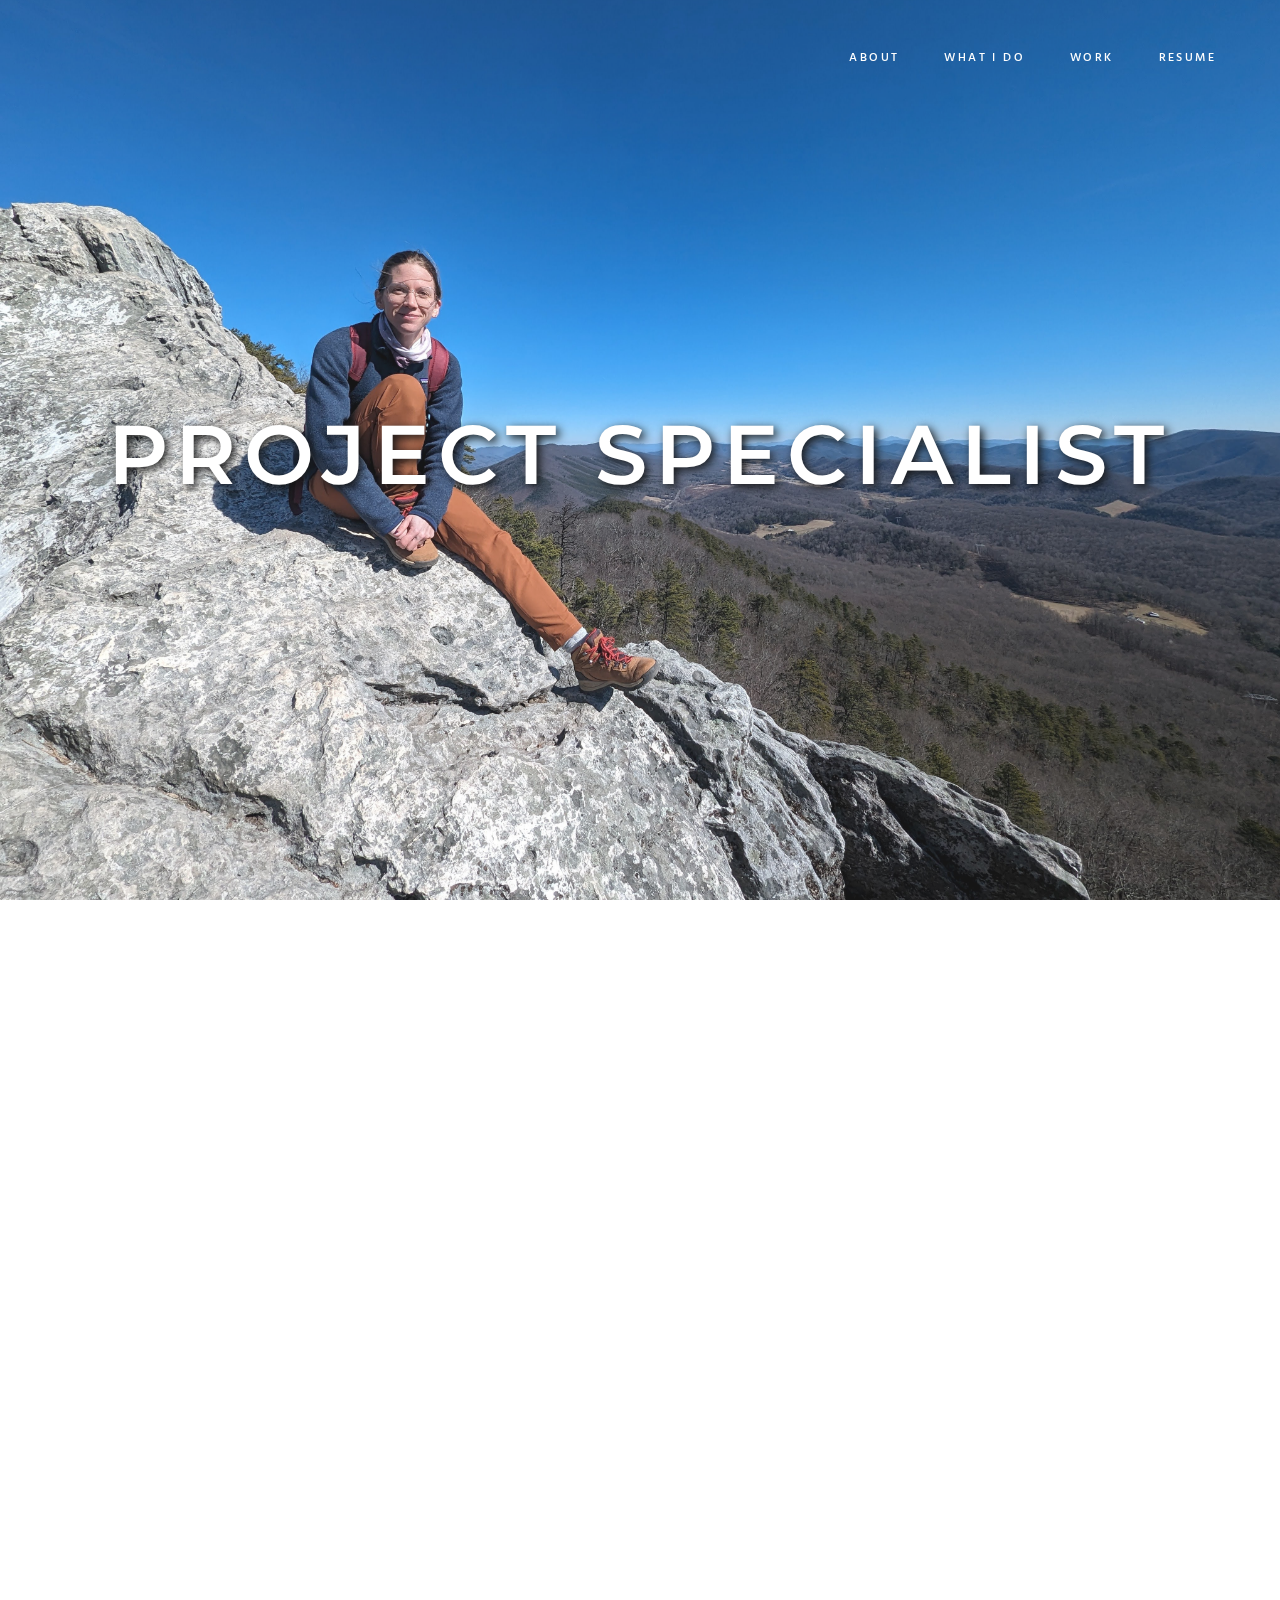
==== commit e1403513: "adds lazy loading and deletes unused css links" ====
--- a/index.html
+++ b/index.html
@@ -13,15 +13,11 @@
     <!-- Load Fonts -->
 
     <link href="https://fonts.googleapis.com/css?family=Hind:300,400,500,600,700%7CMontserrat:400,700%7CEczar:400,500,600,700,800" rel="stylesheet" />
-    <!-- <link href="https://fonts.googleapis.com/css2?family=Kaushan+Script&family=Open+Sans:wght@300;400;500;600;700;800&display=swap" rel="stylesheet" /> -->
 
     <!-- CSS -->
     <link rel="stylesheet" href="css/basic.css" />
     <link rel="stylesheet" href="css/layout.css" />
-    <link rel="stylesheet" href="css/blogs.css" />
-    <link rel="stylesheet" href="css/ionicons.css" />
     <link rel="stylesheet" href="css/magnific-popup.css" />
-    <link rel="stylesheet" href="css/animate.css" />
 
     <!--[if lt IE 9]>
       <script src="http://css3-mediaqueries-js.googlecode.com/svn/trunk/css3-mediaqueries.js"></script>
@@ -210,7 +206,7 @@
                 <div class="item animated">
                   <div class="desc">
                     <div class="image">
-                      <a href="#popup-0" class="has-popup"><img src="images/pages/cin_playball.jpg" alt="Cover of the Cincinnati Enquirer for Opening Day for the Reds in 2018" /></a>
+                      <a href="#popup-0" class="has-popup"><img loading="lazy" src="images/pages/cin_playball.jpg" alt="Cover of the Cincinnati Enquirer for Opening Day for the Reds in 2018" /></a>
                     </div>
                     <div class="category">Print</div>
                     <div class="name">
@@ -221,7 +217,7 @@
                 <div id="popup-0" class="popup-box mfp-fade mfp-hide">
                   <div class="content">
                     <div class="image">
-                      <img src="images/pages/cin_playball.jpg" alt="Cover of the Cincinnati Enquirer for Opening Day for the Reds in 2018" />
+                      <img loading="lazy" src="images/pages/cin_playball.jpg" alt="Cover of the Cincinnati Enquirer for Opening Day for the Reds in 2018" />
                     </div>
                     <div class="desc">
                       <div class="category">Print</div>
@@ -234,7 +230,7 @@
                 <div class="item animated">
                   <div class="desc">
                     <div class="image">
-                      <a href="#popup-1" class="has-popup"><img src="images/works/indepth_alldecade.jpg" alt="Screenshot of the top of an article online in The Tennessean" /></a>
+                      <a href="#popup-1" class="has-popup"><img loading="lazy" src="images/works/indepth_alldecade.jpg" alt="Screenshot of the top of an article online in The Tennessean" /></a>
                     </div>
                     <div class="category">Digital</div>
                     <div class="name">
@@ -245,7 +241,7 @@
                 <div id="popup-1" class="popup-box mfp-fade mfp-hide">
                   <div class="content">
                     <div class="image">
-                      <img src="images/works/indepth_alldecade.jpg" alt="Screenshot of the top of an article online in The Tennessean" />
+                      <img loading="lazy" src="images/works/indepth_alldecade.jpg" alt="Screenshot of the top of an article online in The Tennessean" />
                     </div>
                     <div class="desc">
                       <div class="category">Digital</div>
@@ -260,7 +256,7 @@
                 <div class="item animated">
                   <div class="desc">
                     <div class="image">
-                      <a href="#popup-Milton" class="has-popup"><img src="images\works\Joe Milton (1).png" alt="Photo of Joe Milton with text overlay" /></a>
+                      <a href="#popup-Milton" class="has-popup"><img loading="lazy" src="images\works\Joe Milton (1).png" alt="Photo of Joe Milton with text overlay" /></a>
                     </div>
                     <div class="category">Social Media</div>
                     <div class="name">
@@ -271,7 +267,7 @@
                 <div id="popup-Milton" class="popup-box mfp-fade mfp-hide">
                   <div class="content">
                     <div class="image">
-                      <img src="images\works\Joe Milton (1).png" alt="Photo of Joe Milton with text overlay" />
+                      <img loading="lazy" src="images\works\Joe Milton (1).png" alt="Photo of Joe Milton with text overlay" />
                     </div>
                     <div class="desc">
                       <div class="category">Social Media</div>
@@ -286,7 +282,7 @@
                 <div class="item animated">
                   <div class="desc">
                     <div class="image">
-                      <a href="#popup-2" class="has-popup"><img src="images/works/dandy_dozen.png" alt="Illustration with high school football player" /></a>
+                      <a href="#popup-2" class="has-popup"><img loading="lazy" src="images/works/dandy_dozen.png" alt="Illustration with high school football player" /></a>
                     </div>
                     <div class="category">Social Media</div>
                     <div class="name">
@@ -297,7 +293,7 @@
                 <div id="popup-2" class="popup-box mfp-fade mfp-hide">
                   <div class="content">
                     <div class="image">
-                      <img src="images/works/dandy_dozen.png" alt="Illustration with high school football player" />
+                      <img loading="lazy" src="images/works/dandy_dozen.png" alt="Illustration with high school football player" />
                     </div>
                     <div class="desc">
                       <div class="category">Social Media</div>
@@ -312,7 +308,7 @@
                 <div class="item animated">
                   <div class="desc">
                     <div class="image">
-                      <a href="#popup-4" class="has-popup"><img src="images/pages/cin_opoid.jpg" alt="Cover of the Cincinnati Enquirer about the opioid crisis" /></a>
+                      <a href="#popup-4" class="has-popup"><img loading="lazy" src="images/pages/cin_opoid.jpg" alt="Cover of the Cincinnati Enquirer about the opioid crisis" /></a>
                     </div>
                     <div class="category">Print</div>
                     <div class="name">
@@ -336,7 +332,7 @@
                 <div class="item animated">
                   <div class="desc">
                     <div class="image">
-                      <a href="#popup-sidebars" class="has-popup"><img src="images\works\Compiled cards All-decade sidebar 2.png" alt="Compiled photos of football players with story headlines for Instgram" /></a>
+                      <a href="#popup-sidebars" class="has-popup"><img loading="lazy" src="images\works\Compiled cards All-decade sidebar 2.png" alt="Compiled photos of football players with story headlines for Instgram" /></a>
                     </div>
                     <div class="category">Social Media</div>
                     <div class="name">
@@ -361,7 +357,7 @@
                 <div class="item animated">
                   <div class="desc">
                     <div class="image">
-                      <a href="#popup-5" class="has-popup"><img src="images/works/indepth_snake.jpg" alt="Screenshot of an online article about Missouri State baseball" /></a>
+                      <a href="#popup-5" class="has-popup"><img loading="lazy" src="images/works/indepth_snake.jpg" alt="Screenshot of an online article about Missouri State baseball" /></a>
                     </div>
                     <div class="category">Digital</div>
                     <div class="name">
@@ -387,7 +383,7 @@
                 <div class="item animated">
                   <div class="desc">
                     <div class="image">
-                      <a href="#popup-6" class="has-popup"><img src="images/works/ncca_tournament.png" alt="Design for Tennessee men's basketball Selection Sunday announcement" /></a>
+                      <a href="#popup-6" class="has-popup"><img loading="lazy" src="images/works/ncca_tournament.png" alt="Design for Tennessee men's basketball Selection Sunday announcement" /></a>
                     </div>
                     <div class="category">Social Media</div>
                     <div class="name">
@@ -413,7 +409,7 @@
                 <div class="item animated">
                   <div class="desc">
                     <div class="image">
-                      <a href="#popup-7" class="has-popup"><img src="images\marketing\Garden flyer 0001.jpg" alt="Flyer advertizing garden series" /></a>
+                      <a href="#popup-7" class="has-popup"><img loading="lazy" src="images\marketing\Garden flyer 0001.jpg" alt="Flyer advertizing garden series" /></a>
                     </div>
                     <div class="category">Marketing</div>
                     <div class="name">
@@ -438,7 +434,7 @@
                 <div class="item animated">
                   <div class="desc">
                     <div class="image">
-                      <a href="#popup-8" class="has-popup"><img src="images/pages/bur_qb.jpg" alt="Burlington Free Press sports cover about high school quarterbacks" /></a>
+                      <a href="#popup-8" class="has-popup"><img loading="lazy" src="images/pages/bur_qb.jpg" alt="Burlington Free Press sports cover about high school quarterbacks" /></a>
                     </div>
                     <div class="category">Print</div>
                     <div class="name">
@@ -462,7 +458,7 @@
                 <div class="item animated">
                   <div class="desc">
                     <div class="image">
-                      <a href="#popup-9" class="has-popup"><img src="images/works/indepth_gnash.jpg" alt="Screenshot of online artice from The Tennessean about Gnash" /></a>
+                      <a href="#popup-9" class="has-popup"><img loading="lazy" src="images/works/indepth_gnash.jpg" alt="Screenshot of online artice from The Tennessean about Gnash" /></a>
                     </div>
                     <div class="category">Digital</div>
                     <div class="name">
@@ -488,7 +484,7 @@
                 <div class="item animated">
                   <div class="desc">
                     <div class="image">
-                      <a href="#popup-LLWS" class="has-popup"><img src="images\works\Compiled cards LLWS.png" alt="Scores for Little League World Series games" /></a>
+                      <a href="#popup-LLWS" class="has-popup"><img loading="lazy" src="images\works\Compiled cards LLWS.png" alt="Scores for Little League World Series games" /></a>
                     </div>
                     <div class="category">Social Media</div>
                     <div class="name">
@@ -513,7 +509,7 @@
                 <div class="item animated">
                   <div class="desc">
                     <div class="image">
-                      <a href="#popup-3" class="has-popup"><img src="images/marketing/program photo.jpg" alt="Photo of Butterfly Ball program" /></a>
+                      <a href="#popup-3" class="has-popup"><img loading="lazy" src="images/marketing/program photo.jpg" alt="Photo of Butterfly Ball program" /></a>
                     </div>
                     <div class="category">Marketing</div>
                     <div class="name">
@@ -524,8 +520,8 @@
                 <div id="popup-3" class="popup-box mfp-fade mfp-hide">
                   <div class="content">
                     <div class="image">
-                      <img src="images/marketing/program photo.jpg" alt="Photo of Butterfly Ball program" />
-                      <img src="images/marketing/program photo 2.jpg" alt="Photo of the inside of the Butterfly Ball program" />
+                      <img loading="lazy" src="images/marketing/program photo.jpg" alt="Photo of Butterfly Ball program" />
+                      <img loading="lazy" src="images/marketing/program photo 2.jpg" alt="Photo of the inside of the Butterfly Ball program" />
                     </div>
                     <div class="desc">
                       <div class="category">Marketing</div>
@@ -539,7 +535,7 @@
                 <div class="item animated">
                   <div class="desc">
                     <div class="image">
-                      <a href="#popup-11" class="has-popup"><img src="images/pages/bur_legacy.jpg" alt="Burlington Free Press sports cover about local coach" /></a>
+                      <a href="#popup-11" class="has-popup"><img loading="lazy" src="images/pages/bur_legacy.jpg" alt="Burlington Free Press sports cover about local coach" /></a>
                     </div>
                     <div class="category">Print</div>
                     <div class="name">
@@ -563,7 +559,7 @@
                 <div class="item animated">
                   <div class="desc">
                     <div class="image">
-                      <a href="#popup-12" class="has-popup"><img src="images/pages/ith_measure.jpg" alt="Ithica cover about teachers' pensions" /></a>
+                      <a href="#popup-12" class="has-popup"><img loading="lazy" src="images/pages/ith_measure.jpg" alt="Ithica cover about teachers' pensions" /></a>
                     </div>
                     <div class="category">Print</div>
                     <div class="name">
@@ -587,7 +583,7 @@
                 <div class="item animated">
                   <div class="desc">
                     <div class="image">
-                      <a href="#popup-14" class="has-popup"><img src="images/pages/tus_gameday.jpg" alt="Tuscaloosa News cover for Alabama football GameDay" /></a>
+                      <a href="#popup-14" class="has-popup"><img loading="lazy" src="images/pages/tus_gameday.jpg" alt="Tuscaloosa News cover for Alabama football GameDay" /></a>
                     </div>
                     <div class="category">Print</div>
                     <div class="name">
@@ -612,7 +608,7 @@
                 <div class="item animated">
                   <div class="desc">
                     <div class="image">
-                      <a href="#popup-13" class="has-popup"><img src="images/marketing/Silent Auction.JPG" alt="People look at silent auction packages" /></a>
+                      <a href="#popup-13" class="has-popup"><img loading="lazy" src="images/marketing/Silent Auction.JPG" alt="People look at silent auction packages" /></a>
                     </div>
                     <div class="category">Marketing</div>
                     <div class="name">
@@ -637,7 +633,7 @@
                 <div class="item animated">
                   <div class="desc">
                     <div class="image">
-                      <a href="#popup-15" class="has-popup"><img src="images/pages/gre_clemson.jpg" alt="Greenville News sports cover ahead of national championship game" /></a>
+                      <a href="#popup-15" class="has-popup"><img loading="lazy" src="images/pages/gre_clemson.jpg" alt="Greenville News sports cover ahead of national championship game" /></a>
                     </div>
                     <div class="category">Print</div>
                     <div class="name">
@@ -665,7 +661,7 @@
                 <div class="item animated">
                   <div class="desc">
                     <div class="image">
-                      <a href="#popup-10" class="has-popup"><img src="images/works/draft.png" alt="Hendon Hooker draft announcement design for social media" /></a>
+                      <a href="#popup-10" class="has-popup"><img loading="lazy" src="images/works/draft.png" alt="Hendon Hooker draft announcement design for social media" /></a>
                     </div>
                     <div class="category">Social Media</div>
                     <div class="name">
@@ -691,7 +687,7 @@
                 <div class="item animated">
                   <div class="desc">
                     <div class="image">
-                      <a href="#popup-16" class="has-popup"><img src="images/pages/evc_baseball.jpg" alt="Evansville high school baseball graphic" /></a>
+                      <a href="#popup-16" class="has-popup"><img loading="lazy" src="images/pages/evc_baseball.jpg" alt="Evansville high school baseball graphic" /></a>
                     </div>
                     <div class="category">Print</div>
                     <div class="name">
@@ -715,7 +711,7 @@
                 <div class="item animated">
                   <div class="desc">
                     <div class="image">
-                      <a href="#popup-17" class="has-popup"><img src="images/pages/cin_praying.jpg" alt="A photo page from the Cincinnati Enquirer" /></a>
+                      <a href="#popup-17" class="has-popup"><img loading="lazy" src="images/pages/cin_praying.jpg" alt="A photo page from the Cincinnati Enquirer" /></a>
                     </div>
                     <div class="category">Print</div>
                     <div class="name">
@@ -739,7 +735,7 @@
                 <div class="item animated">
                   <div class="desc">
                     <div class="image">
-                      <a href="#popup-18" class="has-popup"><img src="images/pages/cinci_soccer.jpg" alt="Cover of the Cincinnati Enquirer's FC Cincinnati special section" /></a>
+                      <a href="#popup-18" class="has-popup"><img loading="lazy" src="images/pages/cinci_soccer.jpg" alt="Cover of the Cincinnati Enquirer's FC Cincinnati special section" /></a>
                     </div>
                     <div class="category">Print</div>
                     <div class="name">
